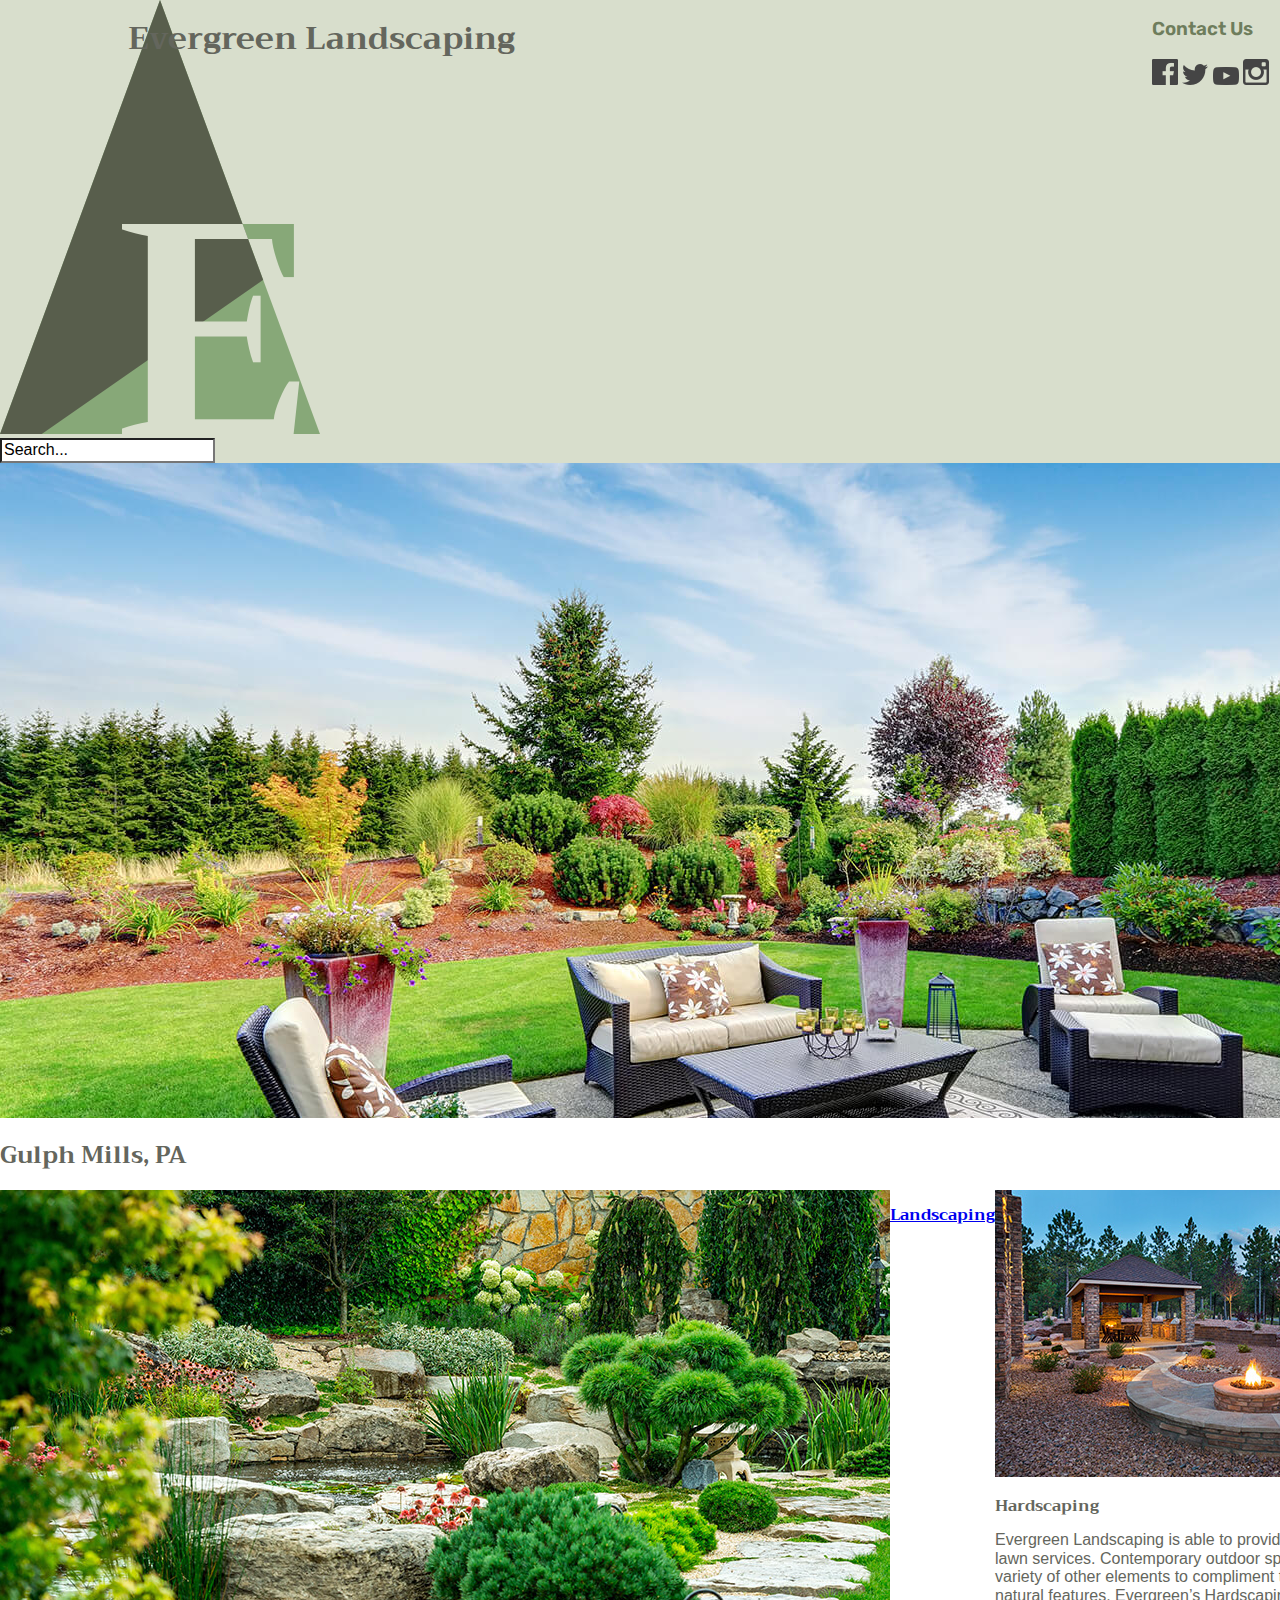
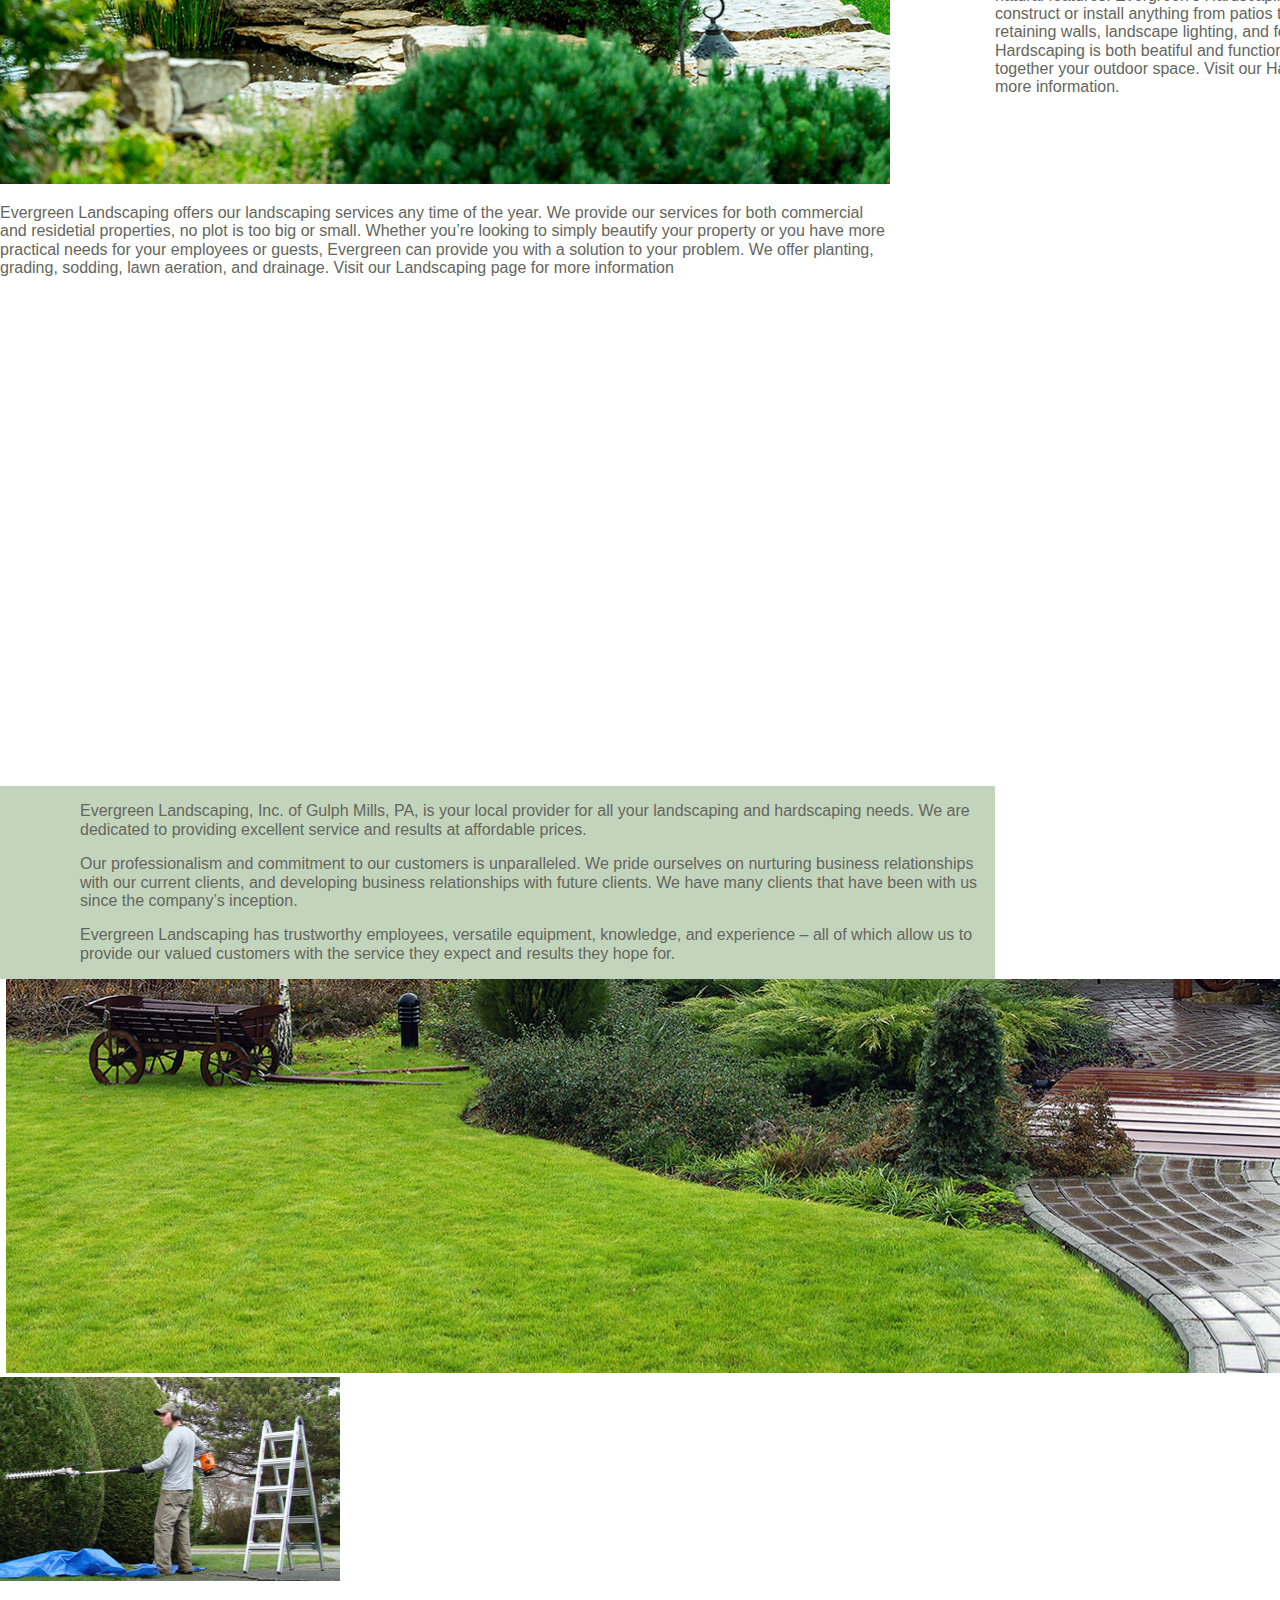
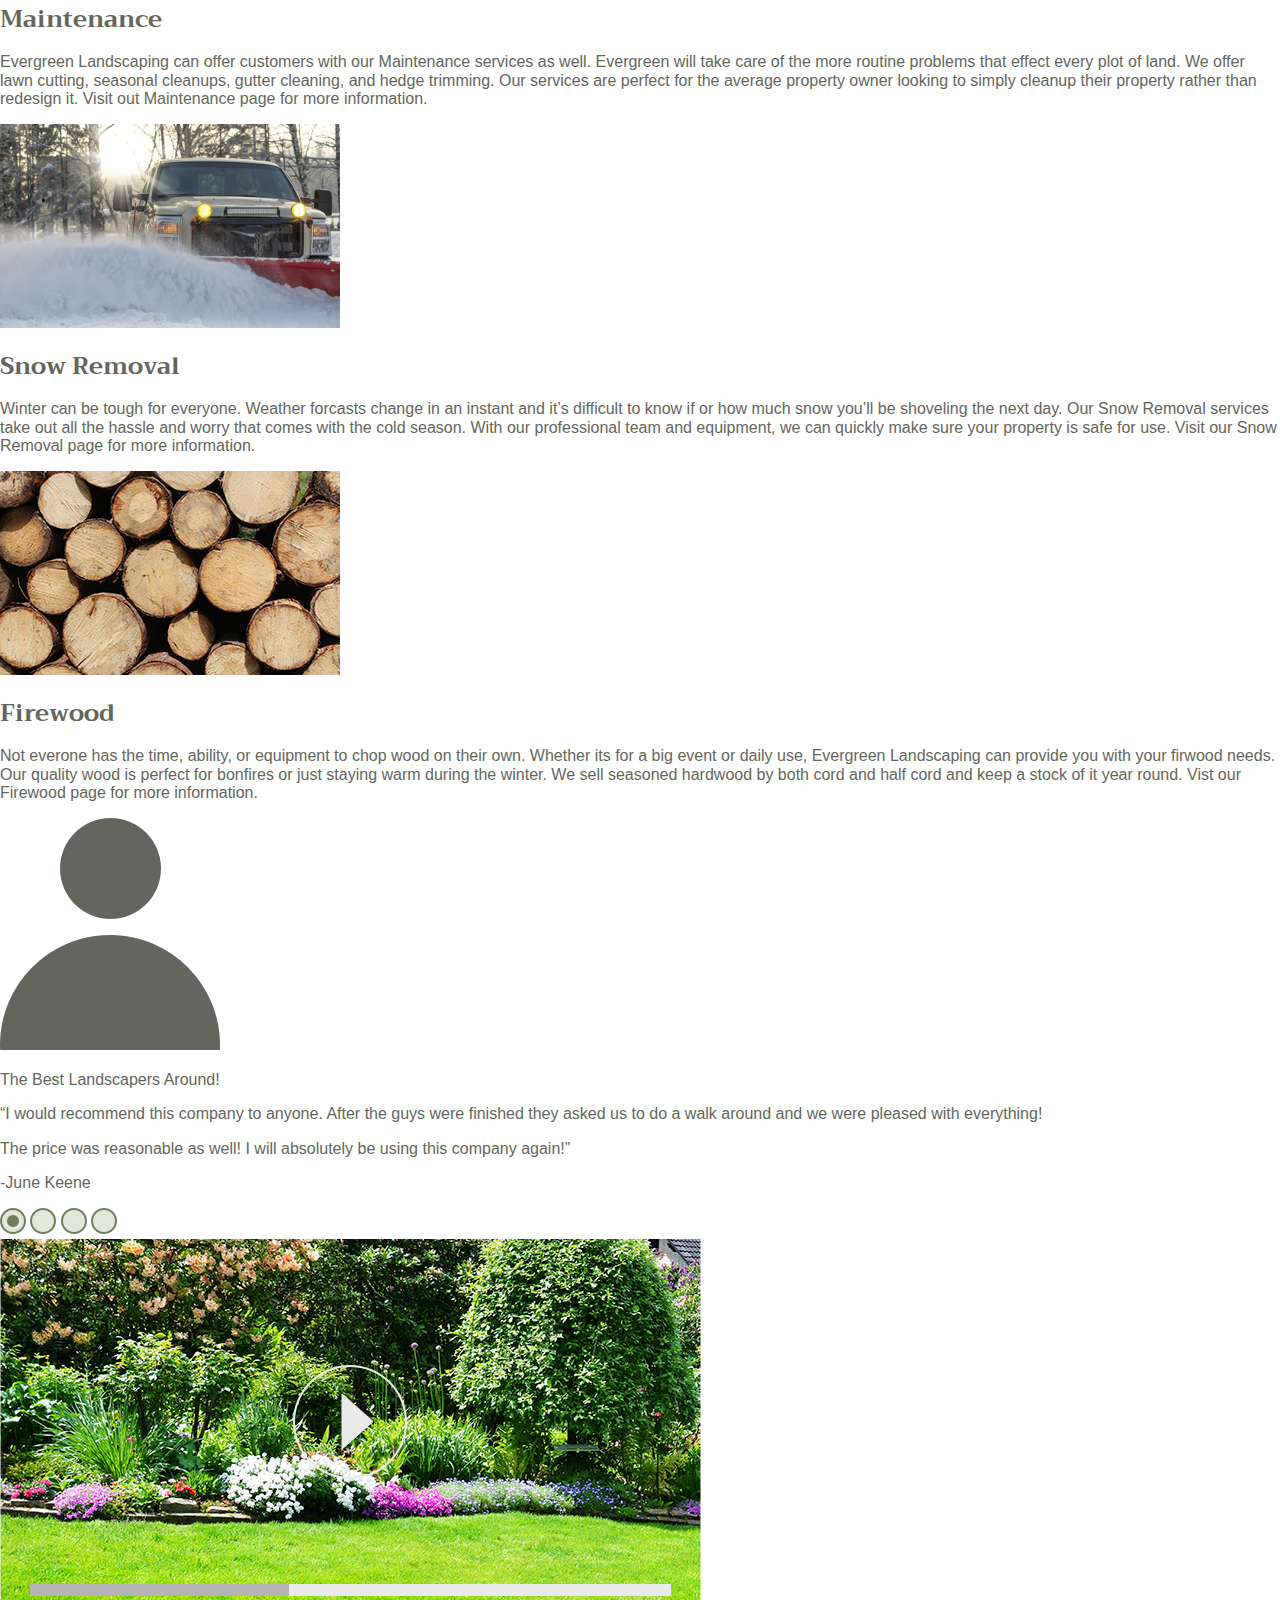
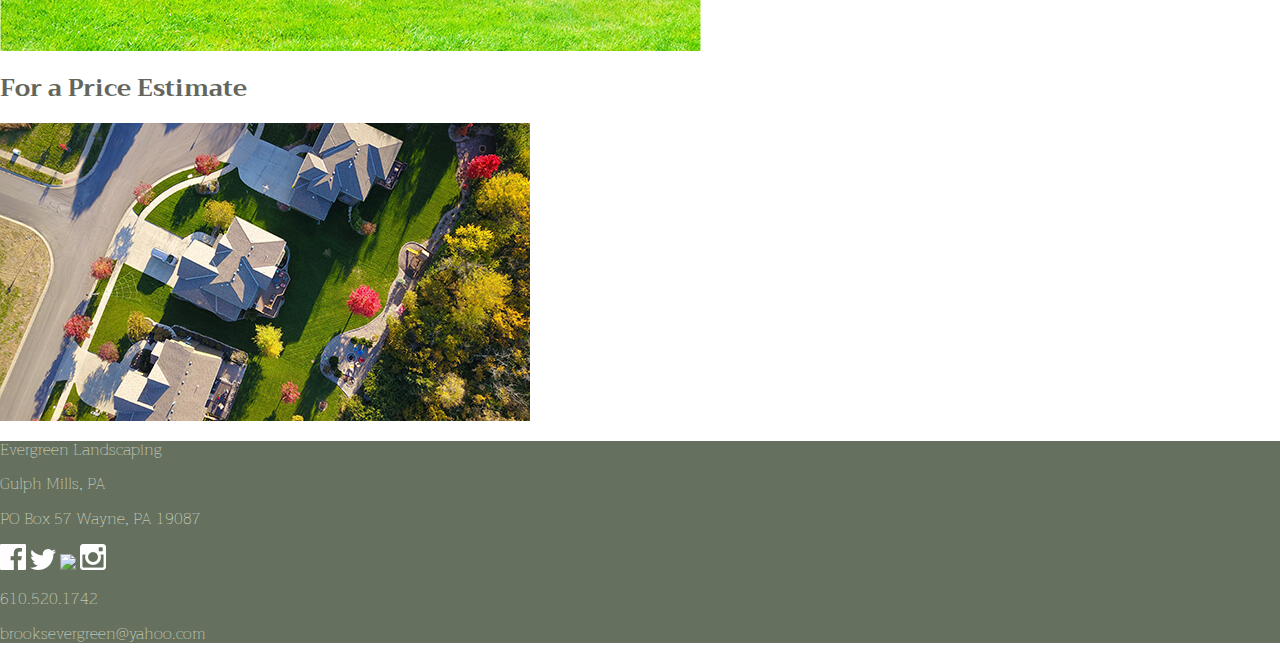
==== deploy/index.html @ 0ecc0dc9 "h" ====
<!doctype html>
<html lang="en">

  <head>
    <meta charset="UTF-8">
    <meta name="viewport" content="width=device-width, initial-scale=1.0">
    <meta http-equiv="X-UA-Compatible" content="ie=edge">
      <link rel="preconnect" href="https://fonts.googleapis.com">
      <link rel="preconnect" href="https://fonts.gstatic.com" crossorigin>
      <link href="https://fonts.googleapis.com/css2?family=Open+Sans:wght@400;600;700&family=Rubik:wght@400;600;700;800&family=Trirong:wght@700&display=swap" rel="stylesheet">
     <link rel="stylesheet" href="css/styles.css">
    <title>Evergreen Landscaping Homepage</title>
  </head>

  <body>

    <header class="header">
      <!-- Logo -->
       <div class="logo">
          <img src="../deploy/img/Logo.png" alt="Site logo">
        </div>

        <div class="h1"> 
         <h1>Evergreen Landscaping</h1>
        </div>

         <div class="socials_dark">
          <h3 class="h3">Contact Us</h3>
           <img src="../deploy/img/Dark_Facebook.png">
           <img src="../deploy/img/Dark_Twitter.png">
           <img src="../deploy/img/Dark_YouTube.png">
           <img src="../deploy/img/Dark_Instagram.png">
          </div>

          <div class="Search_Bar"> 
            <input type="text" value="Search..."> 
          </div>

     </header>

    <section class="section2">
      <!-- Hero 1 -->
      <div class="hero">
        <img src="../deploy/img/Hero.png">
      </div>

      <div class="Gulph">
        <h2 class="h2">Gulph Mills, PA</h2>
      </div>
    </section>

    <section class="_section1a">
      <!-- Landscaping and Hardscaping -->
    <div class="landscaping">
      <div class="image1">
        <img src="../deploy/img/Waterfall.jpg">
      </div>

      <div class="landscaping_header">
        <p> <a href="html/Landscaping.html">Landscaping</a> </p>
      </div>

      <div class="landscaping_body">
        <p>Evergreen Landscaping offers our landscaping services any time of the year. We provide our services for both commercial and residetial properties, no plot is too big or small. Whether you’re looking to simply beautify your property or you have more practical needs for your employees or guests, Evergreen can provide you with a solution to your problem. We offer planting, grading, sodding, lawn aeration, and drainage. Visit our Landscaping page for more information</p>
      </div>

    </div>

    <div class="hardscaping">
      <div class="image2">
        <div>
         <img src="../deploy/img/Hardscaping.jpg">
        </div>

      <div class="hardscaping_header">
        <p>Hardscaping</p>
      </div>

      <div class="hardscaping_body">
        <p>Evergreen Landscaping is able to provide more than just lawn services. Contemporary outdoor spaces can have a variety of other elements to compliment their lawn and other natural features. Evergreen’s Hardscaping team can construct or install anything from patios to walkways, retaining walls, landscape lighting, and fencing. Our Hardscaping is both beatiful and functional to truly bring together your outdoor space. Visit our Hardscaping page for more information.</p>
      </div>
    
      </div>
    </div>

    <div class="aside">

      <p>Evergreen Landscaping, Inc. of Gulph Mills, PA, is your local provider for all your landscaping and hardscaping needs. We are dedicated to providing excellent service and results at affordable prices. </p>
      <p>Our professionalism and commitment to our customers is unparalleled. We pride ourselves on nurturing business relationships with our current clients, and developing business relationships with future clients. We have many clients that have been with us since the company’s inception.</p>
      <p>Evergreen Landscaping has trustworthy employees, versatile equipment, knowledge, and experience – all of which allow us to provide our valued customers with the service they expect and results they hope for.</p>

    </div>
    </section>

    <section>
      <!-- Page Break -->
      <img src="../deploy/img/PageBreak.png">
    </section>

    <section>
      <!-- Maintenece, Snow Removal, Firewood -->
      <div>
      <img src="../deploy/img/Maintenance.png">
      <h2 class="h2">Maintenance</h2>
      <p>Evergreen Landscaping can offer customers with our Maintenance services as well. Evergreen will take care of the more routine problems that effect every plot of land. We offer lawn cutting, seasonal cleanups, gutter cleaning, and hedge trimming. Our services are perfect for the average property owner looking to simply cleanup their property rather than redesign it. Visit out Maintenance page for more information.</p>
    </div>
    <div>
      <img src="../deploy/img/Snowplow.png">
      <h2 class="h2">Snow Removal</h2>
      <p>Winter can be tough for everyone. Weather forcasts change in an instant and it’s difficult to know if or how much snow you’ll be shoveling the next day. Our Snow Removal services take out all the hassle and worry that comes with the cold season. With our professional team and equipment, we can quickly make sure your property is safe for use. Visit our Snow Removal page for more information.</p>
    </div>
    <div>
      <img src="../deploy/img/Firewood.png">
      <h2 class="h2">Firewood</h2>
      <p>Not everone has the time, ability, or equipment to chop wood on their own. Whether its for a big event or daily use, Evergreen Landscaping can provide you with your firwood needs. Our quality wood is perfect for bonfires or just staying warm during the winter. We sell seasoned hardwood by both cord and half cord and keep a stock of it year round. Vist our Firewood page for more information.</p>
    </div>
    </section>

    <section>
      <!-- Review Carousel -->
      <!-- Side Button Left -->
      <div>
        <img src="../deploy/img/Person.png">
      </div>

      <div>
        <p>The Best Landscapers Around!</p>
        <p>“I would recommend this company to anyone. After the guys were finished they asked us to do a walk around and we were pleased with everything!</p>
        <p>The price was reasonable as well! I will absolutely be using this company again!”</p>
        <p>-June Keene</p>
       </div>
       <div>
        <img src="../deploy/img/Circle_Checked.png">
        <img src="../deploy/img/Circle_Unchecked.png">
        <img src="../deploy/img/Circle_Unchecked.png">
        <img src="../deploy/img/Circle_Unchecked.png">
      </div>
       <!-- Side Button Right -->
    </section>

    <section>
      <!-- Video -->
      <img src="../deploy/img/Video.png">
    </section>

    <section>
      <!-- Price Estimate -->
      <h2 class="h2">For a Price Estimate</h2>
      <div>
        <img src="../deploy/img/Houses.jpg">
      </div>
      <div>
      <!-- Dropdown, Calendar, E-mail, Get Quote -->
      </div>
    </section>

    <footer>
      <!-- Footer -->
      <div class="footer_left">
        <p>Evergreen Landscaping</p>
        <p>Gulph Mills, PA</p>
        <p>PO Box 57 Wayne, PA 19087</p>
      </div>
      <div class="footer_right">
      <div class="socials_light">
        <img src="../deploy/img/Light_Facebook.png">
        <img src="../deploy/img/Light_Twitter.png">
        <img src="../deploy/img/Light_YouTube.png">
        <img src="../deploy/img/Light_Instagram.png">
      </div>
      <div>
        <p>610.520.1742</p>
        <p>brooksevergreen@yahoo.com</p>
      </div>
    </div>
    </footer>

    <script src="js/scripts-min.js"></script>
  </body>
</html>
---- deploy/css/styles.css ----
/* =============
    Mixins
============= */
/* ---------------- Font Sizing ---------------- */
html {
  font-size: 100%;
}

/* ---------------- Media Queries ---------------- */
/* =============
    Variables
============= */
/*! normalize.css v8.0.1 | MIT License | github.com/necolas/normalize.css */
/* Document
   ========================================================================== */
/**
 * 1. Correct the line height in all browsers.
 * 2. Prevent adjustments of font size after orientation changes in iOS.
 */
html {
  line-height: 1.15;
  /* 1 */
  -webkit-text-size-adjust: 100%;
  /* 2 */
}

/* Sections
   ========================================================================== */
/**
 * Remove the margin in all browsers.
 */
body {
  margin: 0;
}

/**
 * Render the `main` element consistently in IE.
 */
main {
  display: block;
}

/**
 * Correct the font size and margin on `h1` elements within `section` and
 * `article` contexts in Chrome, Firefox, and Safari.
 */
h1 {
  font-size: 2em;
  margin: 0.67em 0;
}

/* Grouping content
   ========================================================================== */
/**
 * 1. Add the correct box sizing in Firefox.
 * 2. Show the overflow in Edge and IE.
 */
hr {
  box-sizing: content-box;
  /* 1 */
  height: 0;
  /* 1 */
  overflow: visible;
  /* 2 */
}

/**
 * 1. Correct the inheritance and scaling of font size in all browsers.
 * 2. Correct the odd `em` font sizing in all browsers.
 */
pre {
  font-family: monospace, monospace;
  /* 1 */
  font-size: 1em;
  /* 2 */
}

/* Text-level semantics
   ========================================================================== */
/**
 * Remove the gray background on active links in IE 10.
 */
a {
  background-color: transparent;
}

/**
 * 1. Remove the bottom border in Chrome 57-
 * 2. Add the correct text decoration in Chrome, Edge, IE, Opera, and Safari.
 */
abbr[title] {
  border-bottom: none;
  /* 1 */
  text-decoration: underline;
  /* 2 */
  text-decoration: underline dotted;
  /* 2 */
}

/**
 * Add the correct font weight in Chrome, Edge, and Safari.
 */
b,
strong {
  font-weight: bolder;
}

/**
 * 1. Correct the inheritance and scaling of font size in all browsers.
 * 2. Correct the odd `em` font sizing in all browsers.
 */
code,
kbd,
samp {
  font-family: monospace, monospace;
  /* 1 */
  font-size: 1em;
  /* 2 */
}

/**
 * Add the correct font size in all browsers.
 */
small {
  font-size: 80%;
}

/**
 * Prevent `sub` and `sup` elements from affecting the line height in
 * all browsers.
 */
sub,
sup {
  font-size: 75%;
  line-height: 0;
  position: relative;
  vertical-align: baseline;
}

sub {
  bottom: -0.25em;
}

sup {
  top: -0.5em;
}

/* Embedded content
   ========================================================================== */
/**
 * Remove the border on images inside links in IE 10.
 */
img {
  border-style: none;
}

/* Forms
   ========================================================================== */
/**
 * 1. Change the font styles in all browsers.
 * 2. Remove the margin in Firefox and Safari.
 */
button,
input,
optgroup,
select,
textarea {
  font-family: inherit;
  /* 1 */
  font-size: 100%;
  /* 1 */
  line-height: 1.15;
  /* 1 */
  margin: 0;
  /* 2 */
}

/**
 * Show the overflow in IE.
 * 1. Show the overflow in Edge.
 */
button,
input {
  /* 1 */
  overflow: visible;
}

/**
 * Remove the inheritance of text transform in Edge, Firefox, and IE.
 * 1. Remove the inheritance of text transform in Firefox.
 */
button,
select {
  /* 1 */
  text-transform: none;
}

/**
 * Correct the inability to style clickable types in iOS and Safari.
 */
button,
[type=button],
[type=reset],
[type=submit] {
  -webkit-appearance: button;
}

/**
 * Remove the inner border and padding in Firefox.
 */
button::-moz-focus-inner,
[type=button]::-moz-focus-inner,
[type=reset]::-moz-focus-inner,
[type=submit]::-moz-focus-inner {
  border-style: none;
  padding: 0;
}

/**
 * Restore the focus styles unset by the previous rule.
 */
button:-moz-focusring,
[type=button]:-moz-focusring,
[type=reset]:-moz-focusring,
[type=submit]:-moz-focusring {
  outline: 1px dotted ButtonText;
}

/**
 * Correct the padding in Firefox.
 */
fieldset {
  padding: 0.35em 0.75em 0.625em;
}

/**
 * 1. Correct the text wrapping in Edge and IE.
 * 2. Correct the color inheritance from `fieldset` elements in IE.
 * 3. Remove the padding so developers are not caught out when they zero out
 *    `fieldset` elements in all browsers.
 */
legend {
  box-sizing: border-box;
  /* 1 */
  color: inherit;
  /* 2 */
  display: table;
  /* 1 */
  max-width: 100%;
  /* 1 */
  padding: 0;
  /* 3 */
  white-space: normal;
  /* 1 */
}

/**
 * Add the correct vertical alignment in Chrome, Firefox, and Opera.
 */
progress {
  vertical-align: baseline;
}

/**
 * Remove the default vertical scrollbar in IE 10+.
 */
textarea {
  overflow: auto;
}

/**
 * 1. Add the correct box sizing in IE 10.
 * 2. Remove the padding in IE 10.
 */
[type=checkbox],
[type=radio] {
  box-sizing: border-box;
  /* 1 */
  padding: 0;
  /* 2 */
}

/**
 * Correct the cursor style of increment and decrement buttons in Chrome.
 */
[type=number]::-webkit-inner-spin-button,
[type=number]::-webkit-outer-spin-button {
  height: auto;
}

/**
 * 1. Correct the odd appearance in Chrome and Safari.
 * 2. Correct the outline style in Safari.
 */
[type=search] {
  -webkit-appearance: textfield;
  /* 1 */
  outline-offset: -2px;
  /* 2 */
}

/**
 * Remove the inner padding in Chrome and Safari on macOS.
 */
[type=search]::-webkit-search-decoration {
  -webkit-appearance: none;
}

/**
 * 1. Correct the inability to style clickable types in iOS and Safari.
 * 2. Change font properties to `inherit` in Safari.
 */
::-webkit-file-upload-button {
  -webkit-appearance: button;
  /* 1 */
  font: inherit;
  /* 2 */
}

/* Interactive
   ========================================================================== */
/*
 * Add the correct display in Edge, IE 10+, and Firefox.
 */
details {
  display: block;
}

/*
 * Add the correct display in all browsers.
 */
summary {
  display: list-item;
}

/* Misc
   ========================================================================== */
/**
 * Add the correct display in IE 10+.
 */
template {
  display: none;
}

/**
 * Add the correct display in IE 10.
 */
[hidden] {
  display: none;
}

/* =============
    Base
============= */
/* =============
    Typography
============= */
body {
  font-family: "Cabin", sans-serif;
  color: #64665D;
}

footer {
  font-family: "Trirong";
  font-size: 700;
  font-weight: 21;
  color: #E3E6DC;
  background-color: #65715E;
}

h1 {
  font-family: "Trirong";
  font-weight: 700;
  font-size: 28;
  color: #64665D;
}

h2 {
  font-family: "Trirong";
  font-weight: 700;
  font-size: 24;
  color: #64665D;
}

h3 {
  font-family: "Rubik";
  font-weight: 600;
  font-size: 16;
  color: #6E7D5C;
}

/* =============
    Buttons
============= */
/* =============
    Forms
============= */
[type=text], [type=password], [type=date], [type=datetime], [type=datetime-local], [type=month], [type=week], [type=email], [type=number], [type=search], [type=tel], [type=time], [type=url], [type=color], textarea {
  box-shadow: none;
}

[type=text]:focus, [type=password]:focus, [type=date]:focus, [type=datetime]:focus, [type=datetime-local]:focus, [type=month]:focus, [type=week]:focus, [type=email]:focus, [type=number]:focus, [type=search]:focus, [type=tel]:focus, [type=time]:focus, [type=url]:focus, [type=color]:focus, textarea:focus {
  box-shadow: none;
}

input[type=text],
input[type=email],
input[type=password],
textarea {
  -webkit-appearance: none;
}

/* =============
    Navigation
============= */
/* =============
    Header
============= */
.header {
  width: 100%;
  display: grid;
  grid-template-columns: 10% 80% 10%;
  grid-template-rows: "logo h1 socials_dark" "logo h1 search_bar";
  background-color: #D8DECC;
}

/* =============
    Footer
============= */
footer {
  background-color: #65715E;
}

/* =============
    Section1
============= */
._section1a {
  display: grid;
  grid-template-columns: 1fr 1fr;
  grid-template-rows: "landscaping" "hardscaping";
}
._section1a .landscaping {
  display: grid;
  grid-template-columns: 1fr 1fr;
  grid-template-rows: 1fr 1fr;
  grid-template-areas: "image1 landscaping_header" "image1 landscaping_body";
}
._section1a .landscaping .landscaping_header {
  font-family: "Trirong";
  font-weight: 700;
  font-size: 24;
  color: #64665D;
}
._section1a .landscaping .landscaping_body {
  font-family: "Cabin", sans-serif;
  color: #64665D;
}
._section1a .hardscaping {
  display: grid;
  grid-template-columns: 1fr 1fr;
  grid-template-rows: 1fr 1fr;
  grid-template-areas: "image1 hardscaping_header" "image1 hardscaping_body";
}
._section1a .hardscaping .hardscaping_header {
  font-family: "Trirong";
  font-weight: 700;
  font-size: 24;
  color: #64665D;
}
._section1a .hardscaping .hardscaping_body {
  font-family: "Cabin", sans-serif;
  color: #64665D;
}
._section1a .aside {
  background-color: #C3D4BC;
  padding-left: 80px;
}

/* =============
    Base
============= */
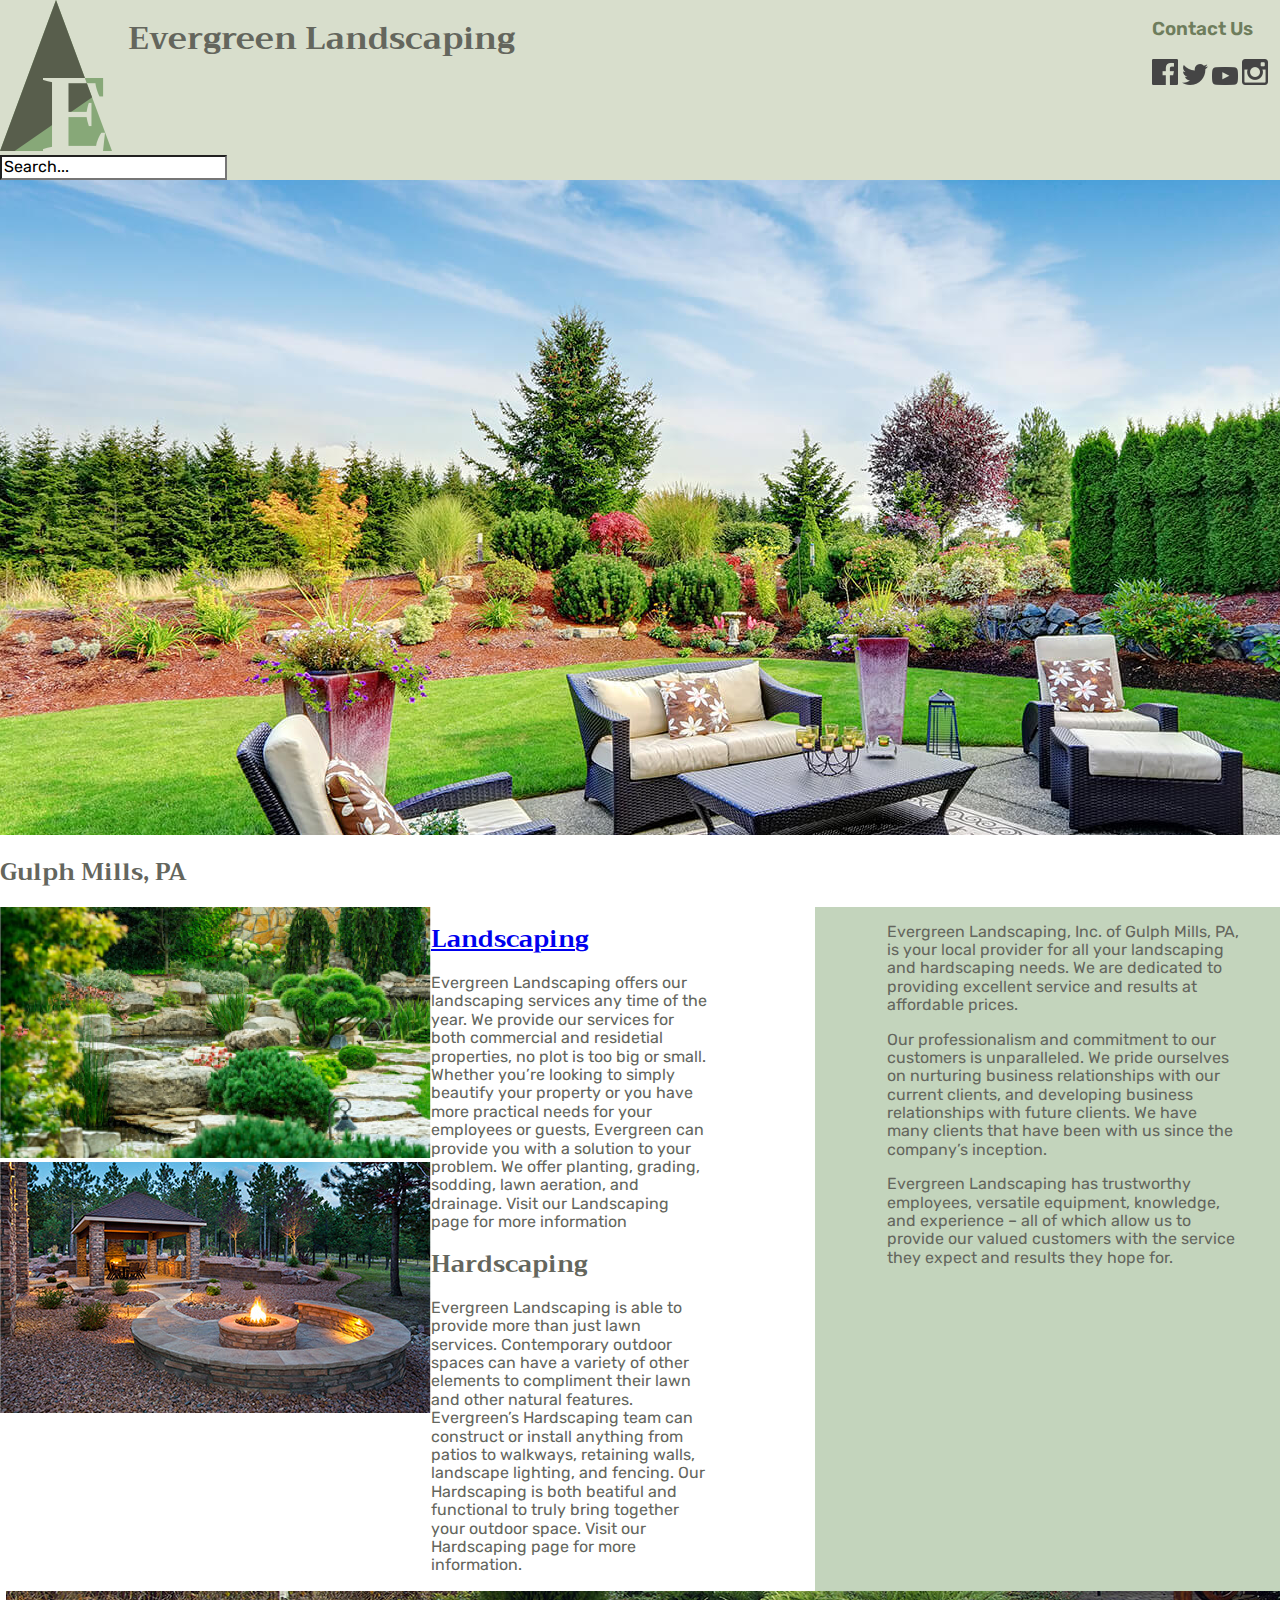
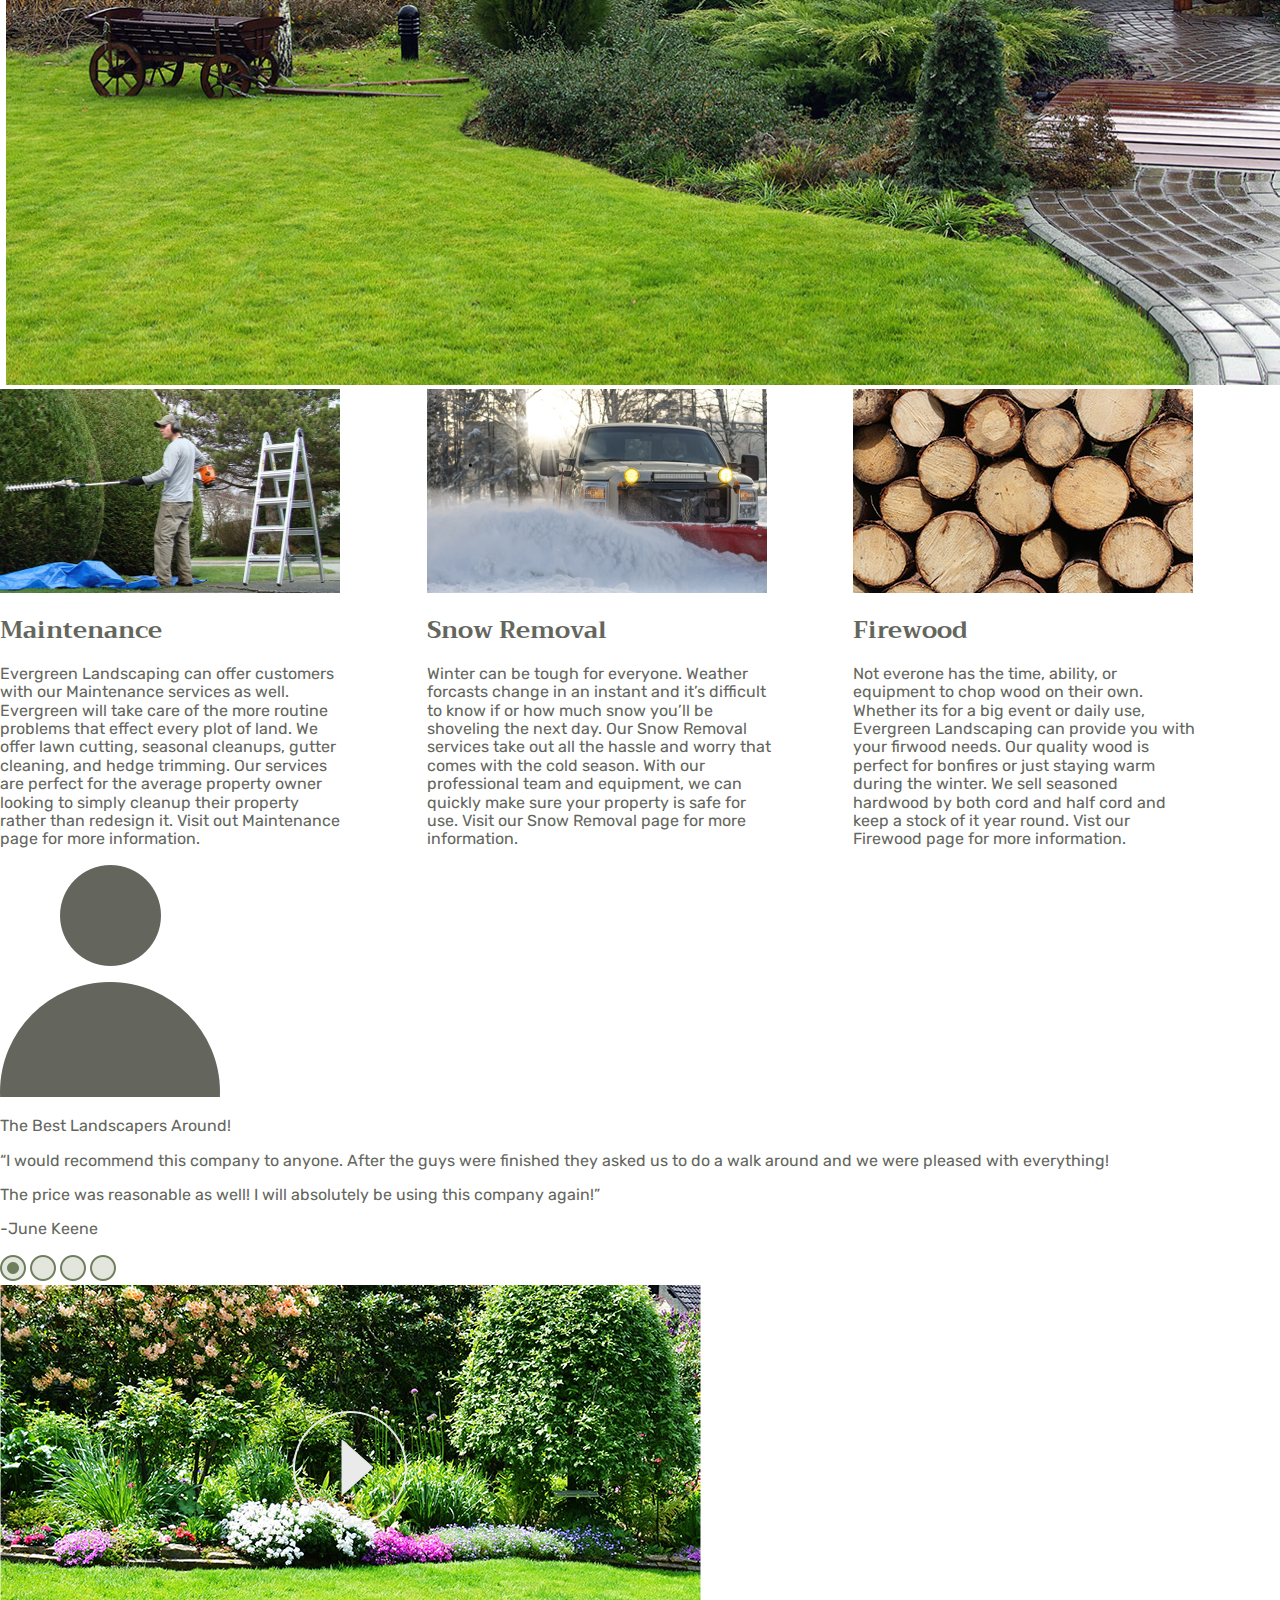
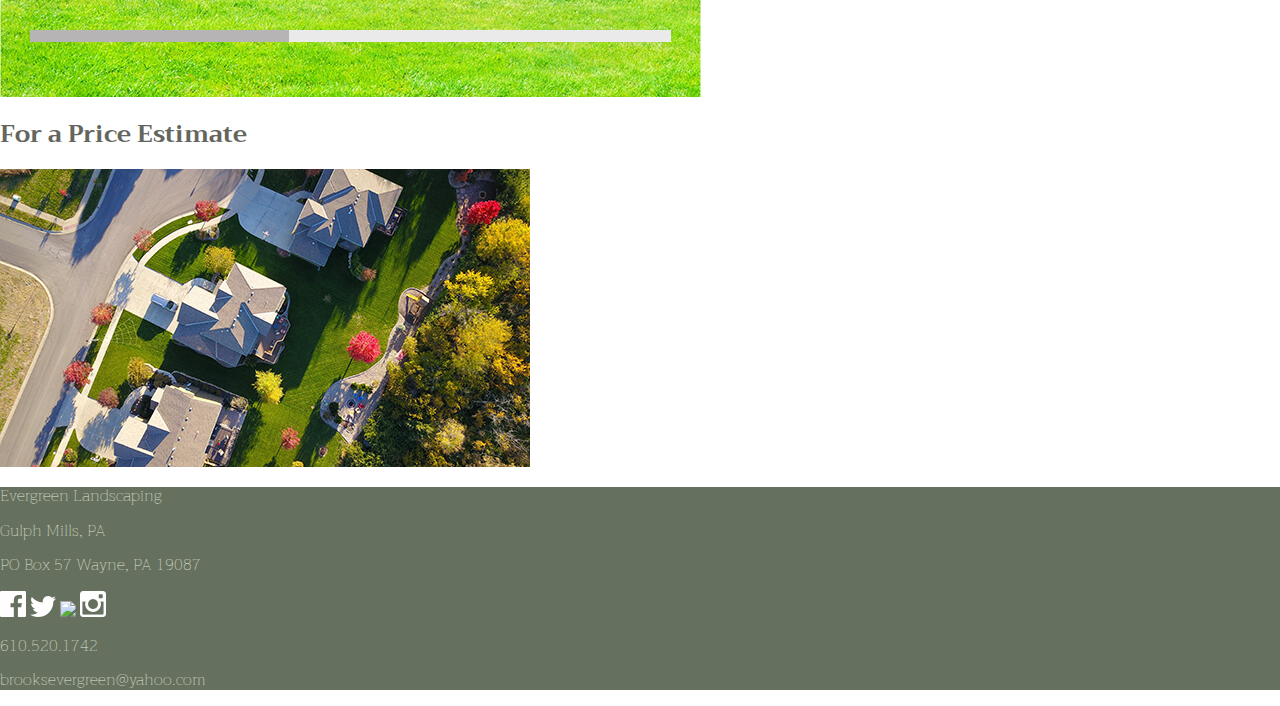
==== commit 314ffa0b: "l" ====
--- a/deploy/index.html
+++ b/deploy/index.html
@@ -20,8 +20,8 @@
           <img src="../deploy/img/Logo.png" alt="Site logo">
         </div>
 
-        <div class="h1"> 
-         <h1>Evergreen Landscaping</h1>
+        <div class="Title"> 
+         <h1 class="h1">Evergreen Landscaping</h1>
         </div>
 
          <div class="socials_dark">
@@ -38,7 +38,7 @@
 
      </header>
 
-    <section class="section2">
+    <section class="?">
       <!-- Hero 1 -->
       <div class="hero">
         <img src="../deploy/img/Hero.png">
@@ -47,49 +47,45 @@
       <div class="Gulph">
         <h2 class="h2">Gulph Mills, PA</h2>
       </div>
+
     </section>
 
     <section class="_section1a">
       <!-- Landscaping and Hardscaping -->
-    <div class="landscaping">
-      <div class="image1">
-        <img src="../deploy/img/Waterfall.jpg">
+
+      <div class="images">
+
+        <div class="landscaping_image">
+          <img src="../deploy/img/Waterfall.png">
+        </div>
+
+        <div class="hardscaping_image">
+          <img src="../deploy/img/Hardscaping.png">
+        </div>
+      
       </div>
 
-      <div class="landscaping_header">
-        <p> <a href="html/Landscaping.html">Landscaping</a> </p>
+      <div class="text">
+        <h2 class="h2"> 
+          <a href="html/Landscaping.html">Landscaping</a>
+        </h2>
+
+        <p>Evergreen Landscaping offers our landscaping services any time of the year. We provide our services for both commercial and residetial properties, no plot is too big or small. Whether you’re looking to simply beautify your property or you have more practical needs for your employees or guests, Evergreen can provide you with a solution to your problem. We offer planting, grading, sodding, lawn aeration, and drainage. Visit our Landscaping page for more information</p>
+
+        <h2 class="h2">Hardscaping</h2>
+
+        <p>Evergreen Landscaping is able to provide more than just lawn services. Contemporary outdoor spaces can have a variety of other elements to compliment their lawn and other natural features. Evergreen’s Hardscaping team can construct or install anything from patios to walkways, retaining walls, landscape lighting, and fencing. Our Hardscaping is both beatiful and functional to truly bring together your outdoor space. Visit our Hardscaping page for more information.</p>
+
       </div>
 
-      <div class="landscaping_body">
-        <p>Evergreen Landscaping offers our landscaping services any time of the year. We provide our services for both commercial and residetial properties, no plot is too big or small. Whether you’re looking to simply beautify your property or you have more practical needs for your employees or guests, Evergreen can provide you with a solution to your problem. We offer planting, grading, sodding, lawn aeration, and drainage. Visit our Landscaping page for more information</p>
-      </div>
+      <div class="aside">
+
+        <p>Evergreen Landscaping, Inc. of Gulph Mills, PA, is your local provider for all your landscaping and hardscaping needs. We are dedicated to providing excellent service and results at affordable prices. </p>
+        <p>Our professionalism and commitment to our customers is unparalleled. We pride ourselves on nurturing business relationships with our current clients, and developing business relationships with future clients. We have many clients that have been with us since the company’s inception.</p>
+        <p>Evergreen Landscaping has trustworthy employees, versatile equipment, knowledge, and experience – all of which allow us to provide our valued customers with the service they expect and results they hope for.</p>
 
     </div>
 
-    <div class="hardscaping">
-      <div class="image2">
-        <div>
-         <img src="../deploy/img/Hardscaping.jpg">
-        </div>
-
-      <div class="hardscaping_header">
-        <p>Hardscaping</p>
-      </div>
-
-      <div class="hardscaping_body">
-        <p>Evergreen Landscaping is able to provide more than just lawn services. Contemporary outdoor spaces can have a variety of other elements to compliment their lawn and other natural features. Evergreen’s Hardscaping team can construct or install anything from patios to walkways, retaining walls, landscape lighting, and fencing. Our Hardscaping is both beatiful and functional to truly bring together your outdoor space. Visit our Hardscaping page for more information.</p>
-      </div>
-    
-      </div>
-    </div>
-
-    <div class="aside">
-
-      <p>Evergreen Landscaping, Inc. of Gulph Mills, PA, is your local provider for all your landscaping and hardscaping needs. We are dedicated to providing excellent service and results at affordable prices. </p>
-      <p>Our professionalism and commitment to our customers is unparalleled. We pride ourselves on nurturing business relationships with our current clients, and developing business relationships with future clients. We have many clients that have been with us since the company’s inception.</p>
-      <p>Evergreen Landscaping has trustworthy employees, versatile equipment, knowledge, and experience – all of which allow us to provide our valued customers with the service they expect and results they hope for.</p>
-
-    </div>
     </section>
 
     <section>
@@ -97,39 +93,50 @@
       <img src="../deploy/img/PageBreak.png">
     </section>
 
-    <section>
+    <section class="_section2a">
       <!-- Maintenece, Snow Removal, Firewood -->
-      <div>
-      <img src="../deploy/img/Maintenance.png">
-      <h2 class="h2">Maintenance</h2>
-      <p>Evergreen Landscaping can offer customers with our Maintenance services as well. Evergreen will take care of the more routine problems that effect every plot of land. We offer lawn cutting, seasonal cleanups, gutter cleaning, and hedge trimming. Our services are perfect for the average property owner looking to simply cleanup their property rather than redesign it. Visit out Maintenance page for more information.</p>
-    </div>
-    <div>
+      <div class="Maintenance">
+
+        <img src="../deploy/img/Maintenance.png">
+      
+        <h2 class="h2">Maintenance</h2>
+      
+          <div class="s2a_text">
+           <p>Evergreen Landscaping can offer customers with our Maintenance services as well. Evergreen will take care of the more routine problems that effect every plot of land. We offer lawn cutting, seasonal cleanups, gutter cleaning, and hedge trimming. Our services are perfect for the average property owner looking to simply cleanup their property rather than redesign it. Visit out Maintenance page for more information.</p>
+          </div>
+      </div>
+
+    <div class="Snow">
       <img src="../deploy/img/Snowplow.png">
       <h2 class="h2">Snow Removal</h2>
+      <div class="s2a_text">
       <p>Winter can be tough for everyone. Weather forcasts change in an instant and it’s difficult to know if or how much snow you’ll be shoveling the next day. Our Snow Removal services take out all the hassle and worry that comes with the cold season. With our professional team and equipment, we can quickly make sure your property is safe for use. Visit our Snow Removal page for more information.</p>
     </div>
-    <div>
+    </div>
+
+    <div class="Firewood">
       <img src="../deploy/img/Firewood.png">
       <h2 class="h2">Firewood</h2>
+      <div class="s2a_text">
       <p>Not everone has the time, ability, or equipment to chop wood on their own. Whether its for a big event or daily use, Evergreen Landscaping can provide you with your firwood needs. Our quality wood is perfect for bonfires or just staying warm during the winter. We sell seasoned hardwood by both cord and half cord and keep a stock of it year round. Vist our Firewood page for more information.</p>
+    </div>
     </div>
     </section>
 
-    <section>
+    <section class="review">
       <!-- Review Carousel -->
       <!-- Side Button Left -->
-      <div>
+      <div class="person">
         <img src="../deploy/img/Person.png">
       </div>
 
-      <div>
+      <div class="r_text">
         <p>The Best Landscapers Around!</p>
         <p>“I would recommend this company to anyone. After the guys were finished they asked us to do a walk around and we were pleased with everything!</p>
         <p>The price was reasonable as well! I will absolutely be using this company again!”</p>
         <p>-June Keene</p>
        </div>
-       <div>
+       <div class="circles">
         <img src="../deploy/img/Circle_Checked.png">
         <img src="../deploy/img/Circle_Unchecked.png">
         <img src="../deploy/img/Circle_Unchecked.png">
--- a/deploy/css/styles.css
+++ b/deploy/css/styles.css
@@ -356,7 +356,9 @@
     Typography
 ============= */
 body {
-  font-family: "Cabin", sans-serif;
+  font-family: "Rubik";
+  font-weight: 400;
+  font-size: 16;
   color: #64665D;
 }
 
@@ -365,7 +367,6 @@
   font-size: 700;
   font-weight: 21;
   color: #E3E6DC;
-  background-color: #65715E;
 }
 
 h1 {
@@ -436,46 +437,33 @@
 ============= */
 ._section1a {
   display: grid;
-  grid-template-columns: 1fr 1fr;
-  grid-template-rows: "landscaping" "hardscaping";
-}
-._section1a .landscaping {
-  display: grid;
-  grid-template-columns: 1fr 1fr;
-  grid-template-rows: 1fr 1fr;
-  grid-template-areas: "image1 landscaping_header" "image1 landscaping_body";
-}
-._section1a .landscaping .landscaping_header {
-  font-family: "Trirong";
-  font-weight: 700;
-  font-size: 24;
-  color: #64665D;
-}
-._section1a .landscaping .landscaping_body {
-  font-family: "Cabin", sans-serif;
-  color: #64665D;
-}
-._section1a .hardscaping {
-  display: grid;
-  grid-template-columns: 1fr 1fr;
-  grid-template-rows: 1fr 1fr;
-  grid-template-areas: "image1 hardscaping_header" "image1 hardscaping_body";
-}
-._section1a .hardscaping .hardscaping_header {
-  font-family: "Trirong";
-  font-weight: 700;
-  font-size: 24;
-  color: #64665D;
-}
-._section1a .hardscaping .hardscaping_body {
-  font-family: "Cabin", sans-serif;
-  color: #64665D;
+  grid-template-columns: 1fr 1fr 1fr;
+  grid-template-areas: "images text aside";
+}
+._section1a .text {
+  margin-right: 108px;
 }
 ._section1a .aside {
   background-color: #C3D4BC;
-  padding-left: 80px;
+  padding-left: 72px;
+  padding-right: 41px;
+  width: 352px;
+}
+._section1a .aside p {
+  font-family: "Rubik";
+  font-weight: 400;
+  font-size: 16;
+  color: #64665D;
 }
 
 /* =============
     Base
 ============= */
+._section2a {
+  display: grid;
+  grid-template-columns: 1fr 1fr 1fr;
+  grid-template-areas: "Maintenance Snow Firewood";
+}
+._section2a .s2a_text {
+  width: 344px;
+}
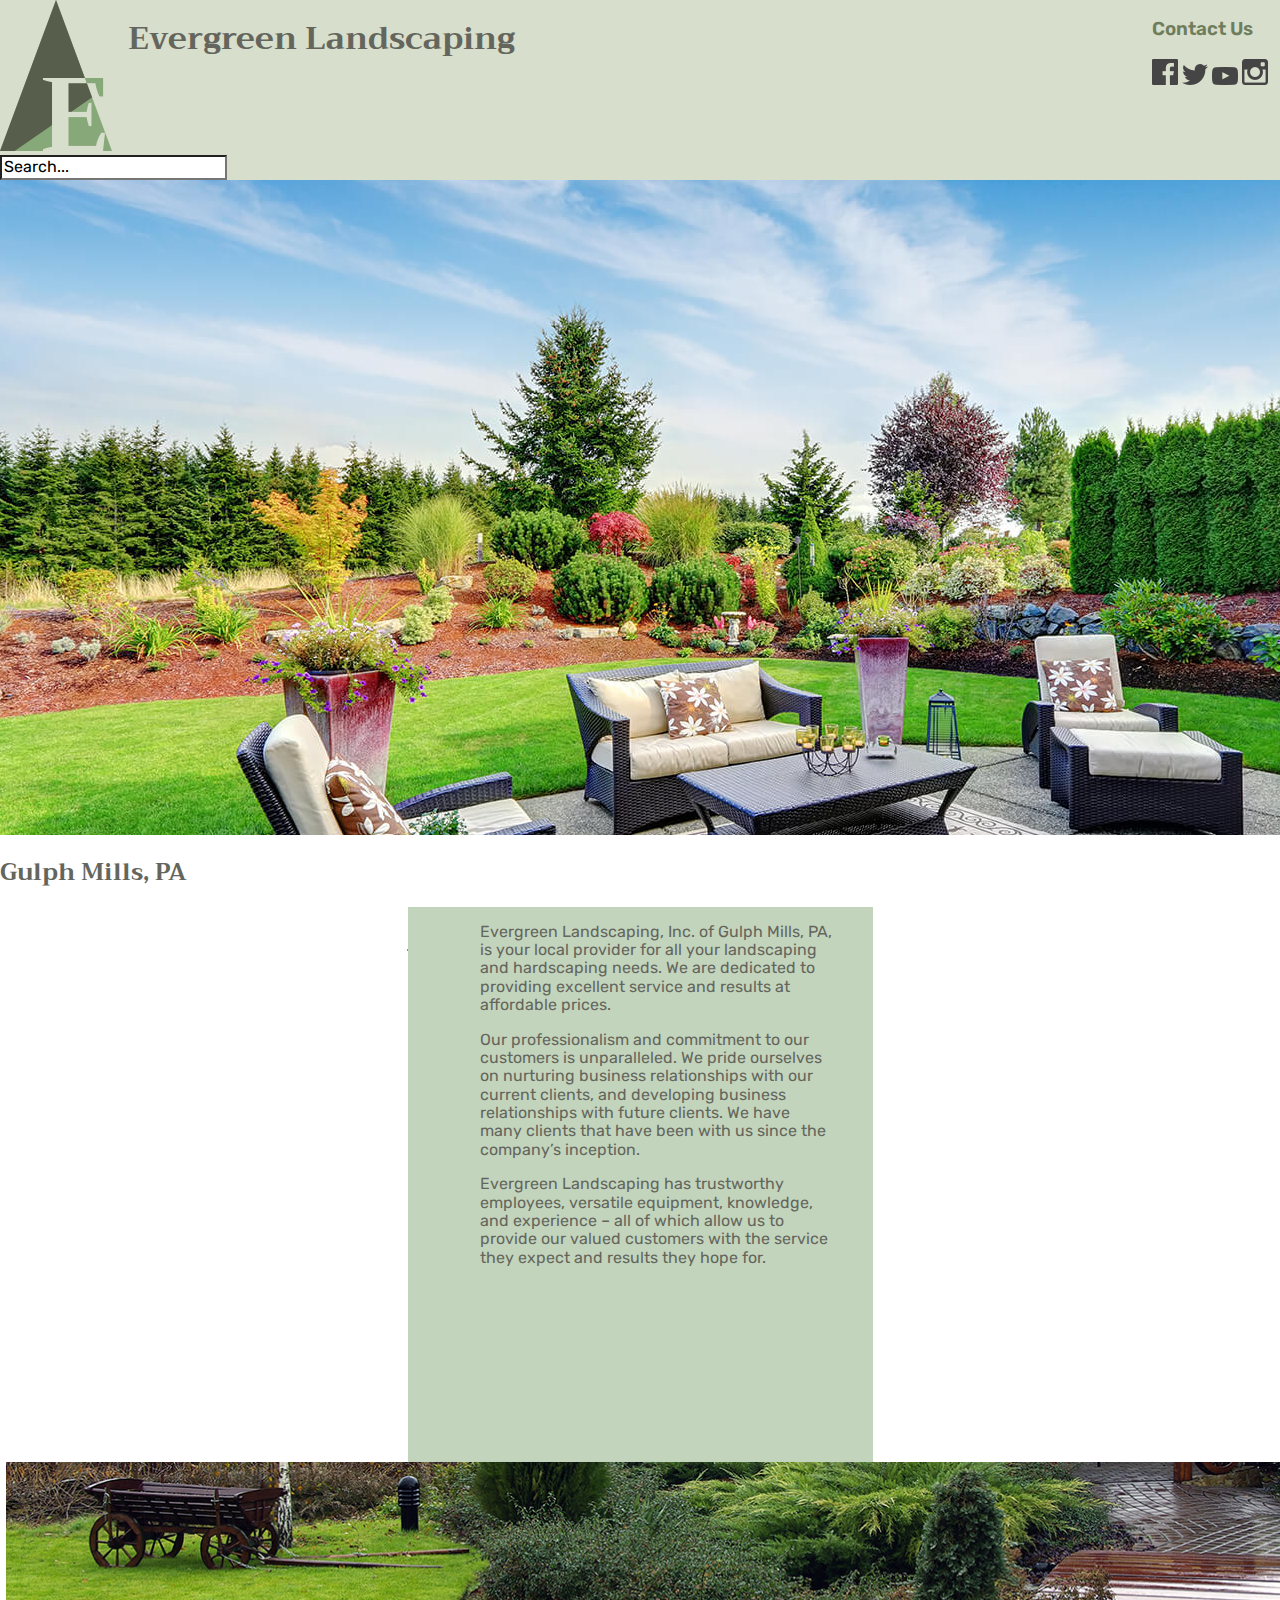
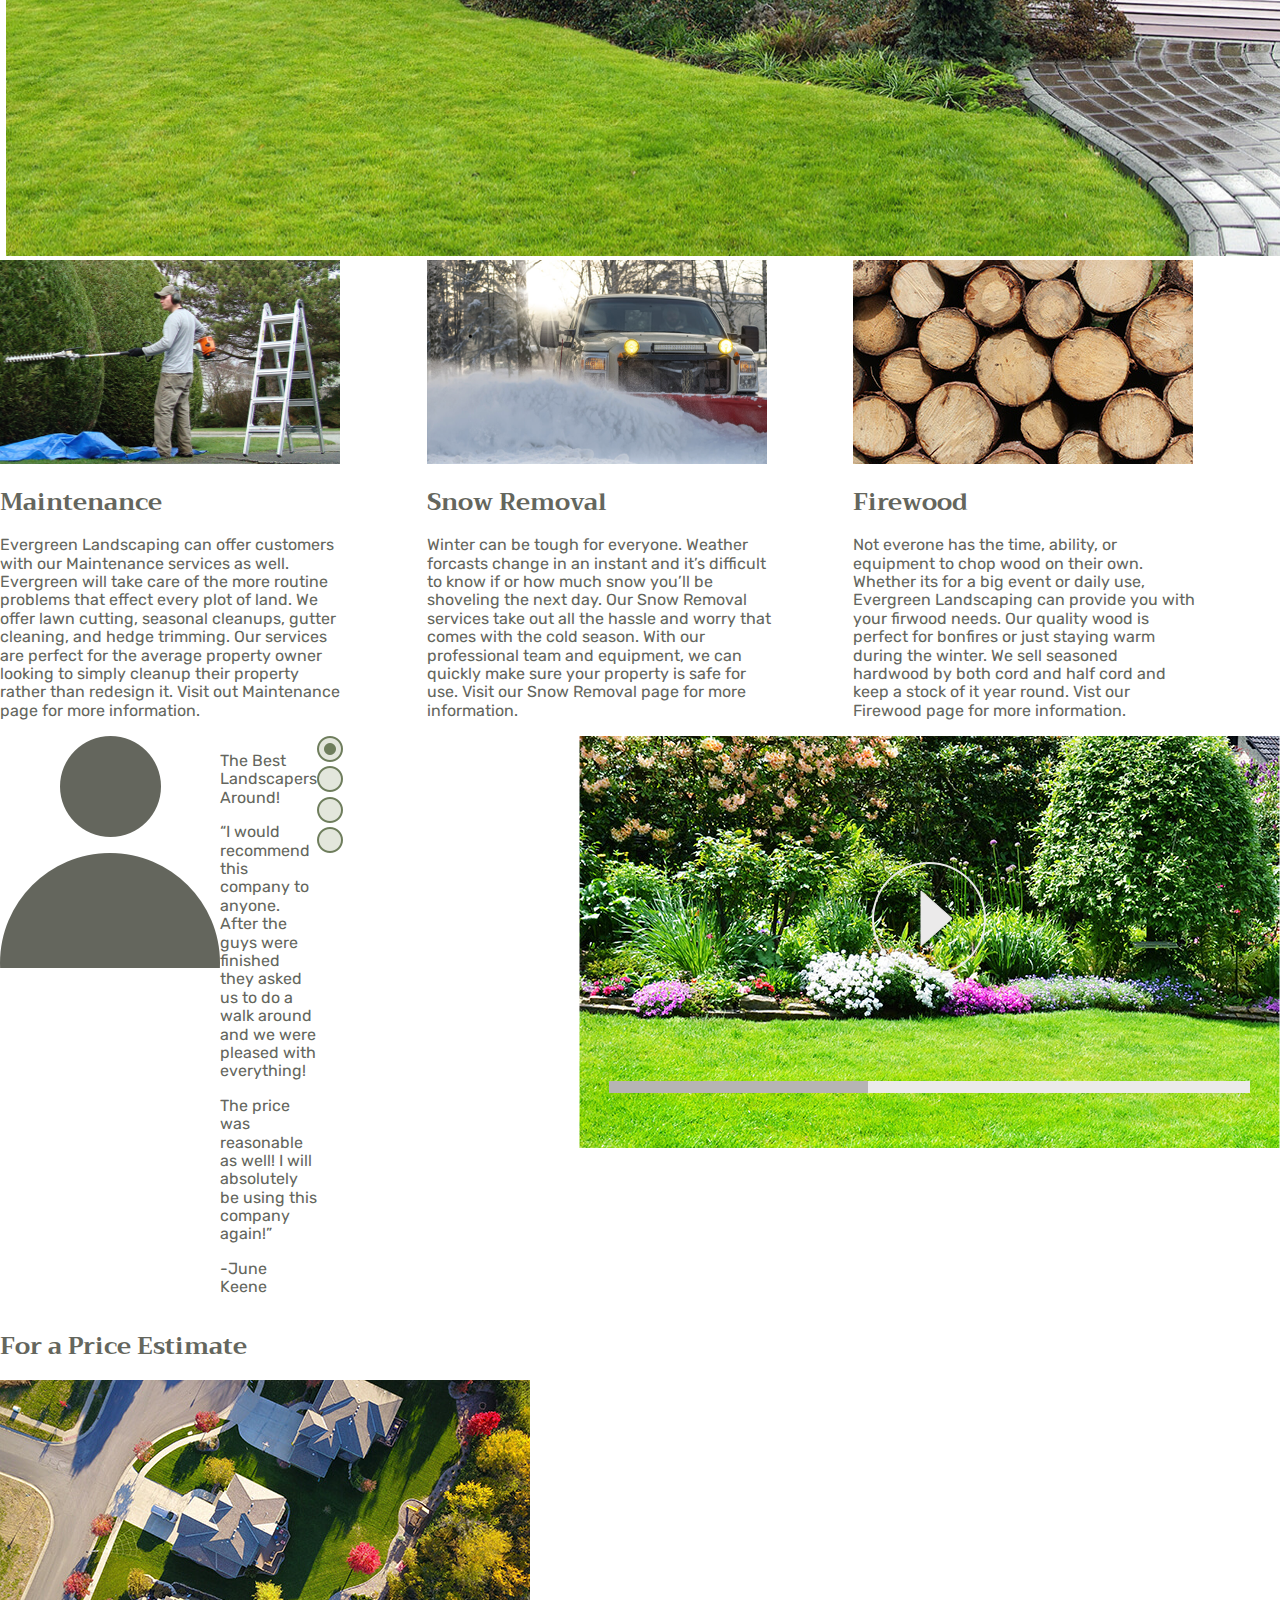
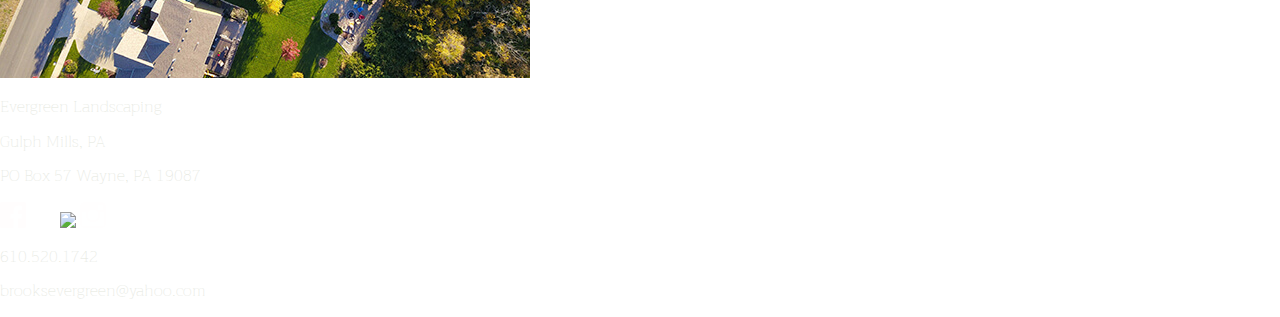
==== commit 05d5613e: "push" ====
--- a/deploy/index.html
+++ b/deploy/index.html
@@ -97,7 +97,9 @@
       <!-- Maintenece, Snow Removal, Firewood -->
       <div class="Maintenance">
 
-        <img src="../deploy/img/Maintenance.png">
+      <img {
+          width: 10%;
+          src="../deploy/img/Maintenance.png">
       
         <h2 class="h2">Maintenance</h2>
       
@@ -123,6 +125,7 @@
     </div>
     </section>
 
+   <section class="_section3a">
     <section class="review">
       <!-- Review Carousel -->
       <!-- Side Button Left -->
@@ -145,10 +148,11 @@
        <!-- Side Button Right -->
     </section>
 
-    <section>
+    <section class="video">
       <!-- Video -->
       <img src="../deploy/img/Video.png">
     </section>
+   </section>
 
     <section>
       <!-- Price Estimate -->
--- a/deploy/css/styles.css
+++ b/deploy/css/styles.css
@@ -421,14 +421,14 @@
   width: 100%;
   display: grid;
   grid-template-columns: 10% 80% 10%;
-  grid-template-rows: "logo h1 socials_dark" "logo h1 search_bar";
+  grid-template-rows: "logo Title socials_dark";
   background-color: #D8DECC;
 }
 
 /* =============
     Footer
 ============= */
-footer {
+.footer {
   background-color: #65715E;
 }
 
@@ -437,11 +437,26 @@
 ============= */
 ._section1a {
   display: grid;
-  grid-template-columns: 1fr 1fr 1fr;
-  grid-template-areas: "images text aside";
+  grid-template-columns: 100%;
+}
+@media (min-width: 1024px) {
+  ._section1a {
+    grid-template-columns: 1fr 1fr 1fr;
+    grid-template-areas: "images text aside";
+  }
+}
+@media (min-width: 1024px) {
+  ._section1a .images {
+    grid-area: text;
+  }
 }
 ._section1a .text {
   margin-right: 108px;
+}
+@media (min-width: 1024px) {
+  ._section1a .text {
+    grid-area: text;
+  }
 }
 ._section1a .aside {
   background-color: #C3D4BC;
@@ -455,6 +470,11 @@
   font-size: 16;
   color: #64665D;
 }
+@media (min-width: 1024px) {
+  ._section1a .aside {
+    grid-area: text;
+  }
+}
 
 /* =============
     Base
@@ -467,3 +487,38 @@
 ._section2a .s2a_text {
   width: 344px;
 }
+
+/* =============
+    Base
+============= */
+._section3a {
+  display: grid;
+  grid-template-columns: 1fr 1fr;
+  grid-template-areas: "review video";
+}
+
+.review {
+  width: 340px;
+  display: grid;
+  grid-template-columns: 1fr 1fr 1fr;
+  grid-template-areas: "person r_text circles";
+}
+
+.person {
+  width: 10%;
+}
+
+/* =============
+    Section1
+============= */
+._section1b {
+  display: grid;
+  grid-template-columns: 50% 50%;
+  grid-template-areas: "l_text waterfall";
+}
+
+.l_text {
+  display: grid;
+  grid-template-rows: 81px 304px;
+  grid-template-areas: "h2 l_body";
+}
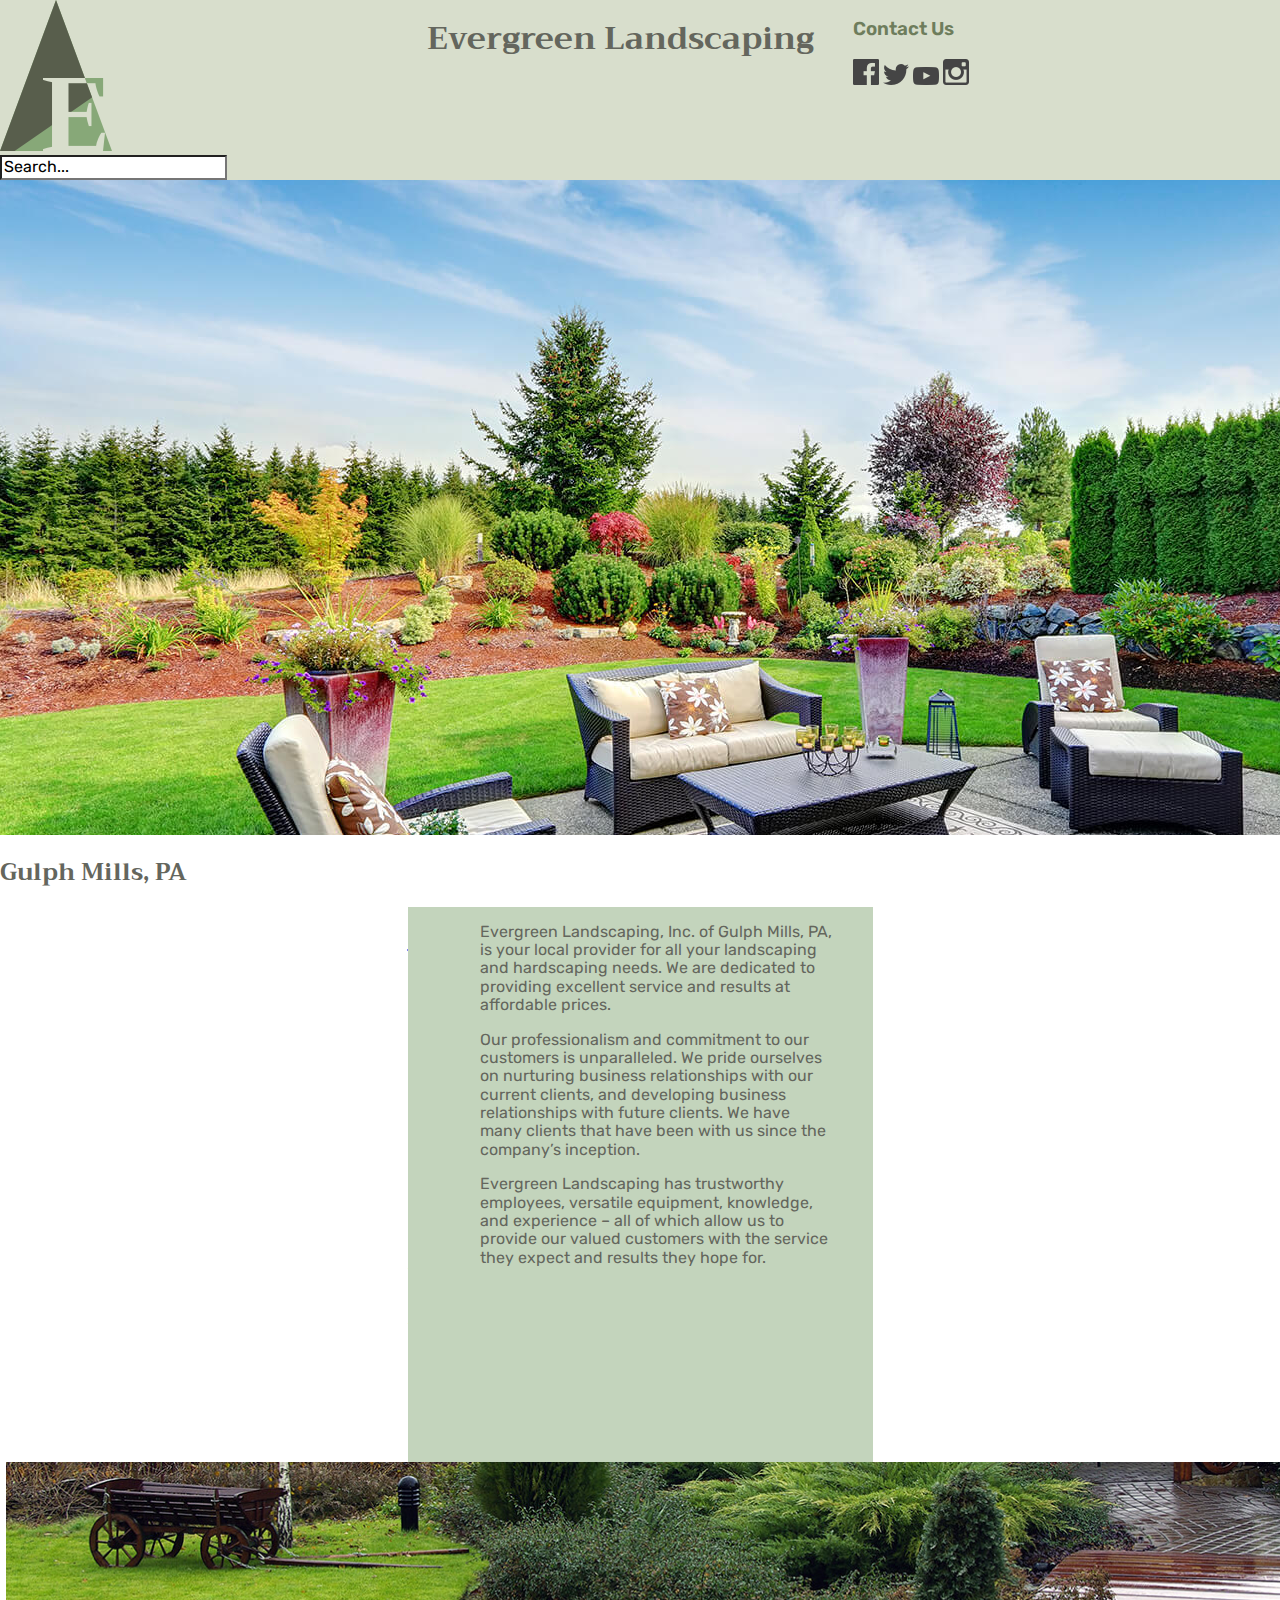
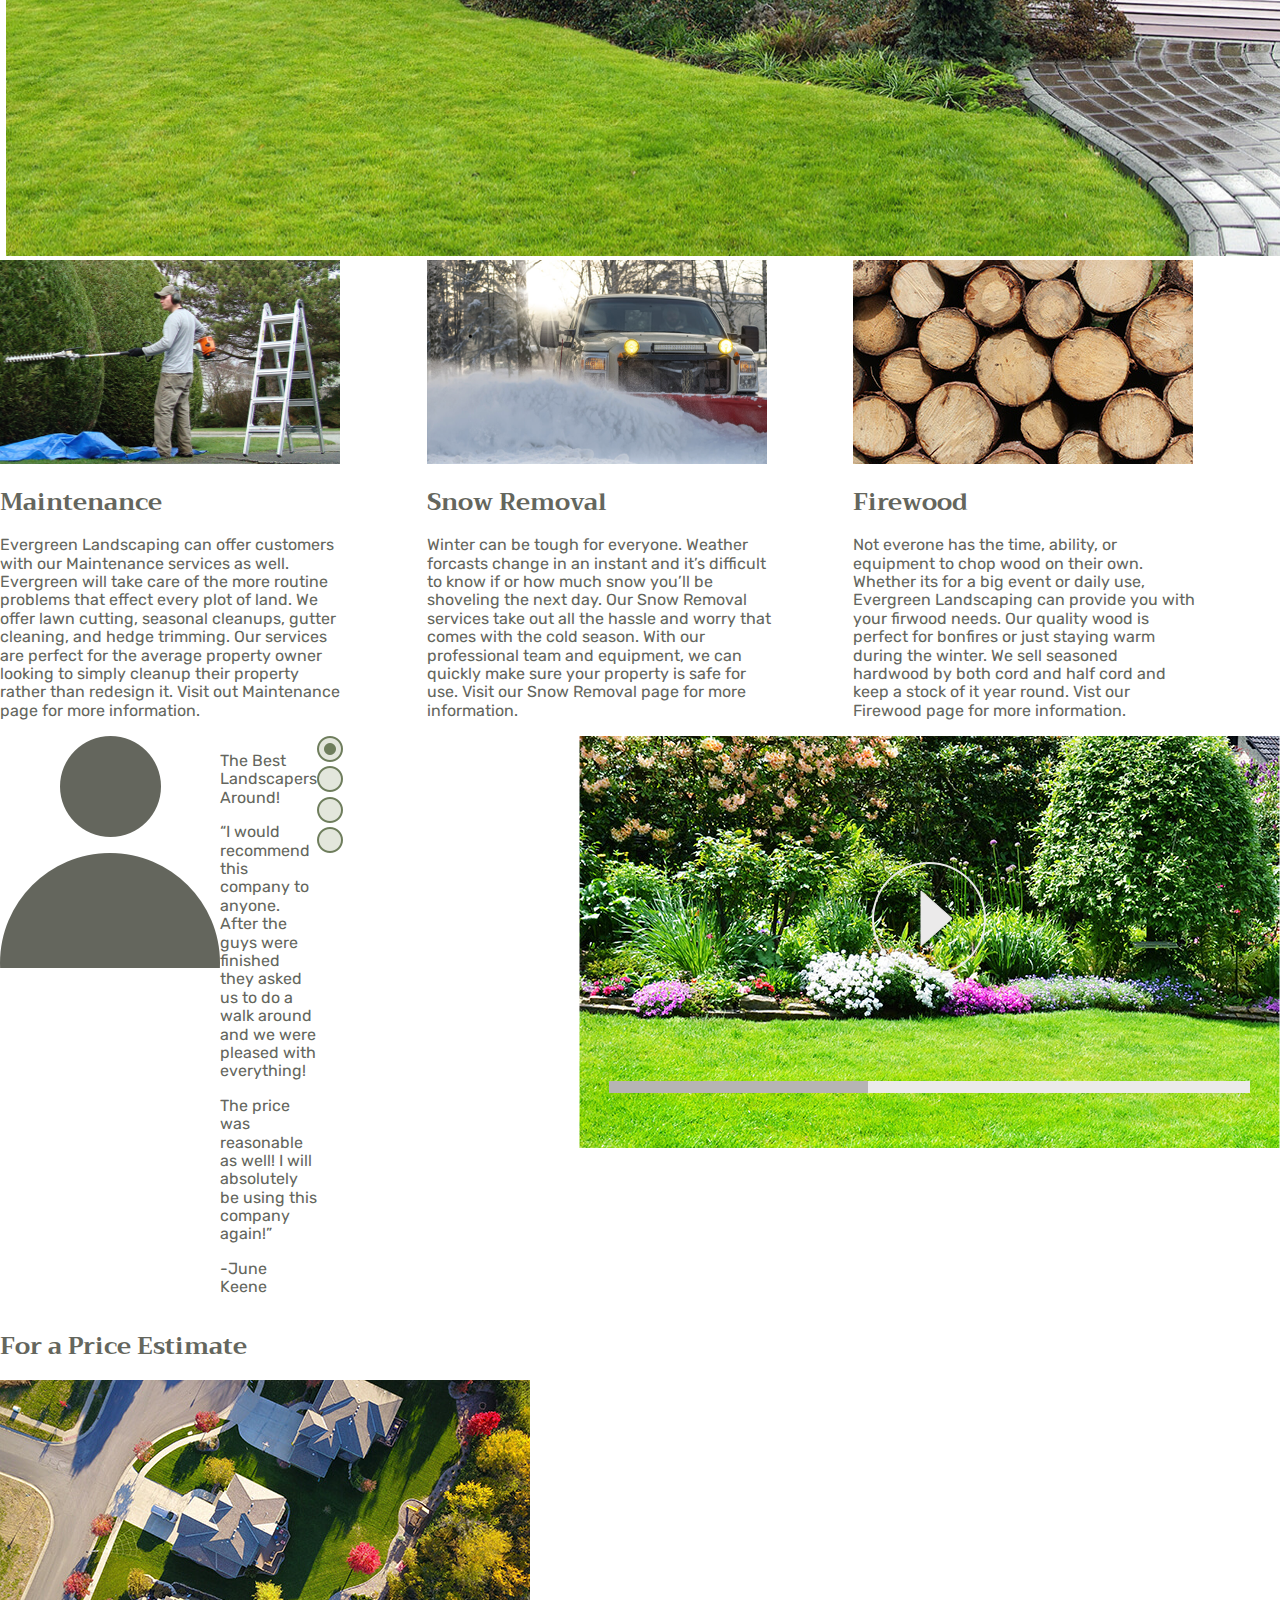
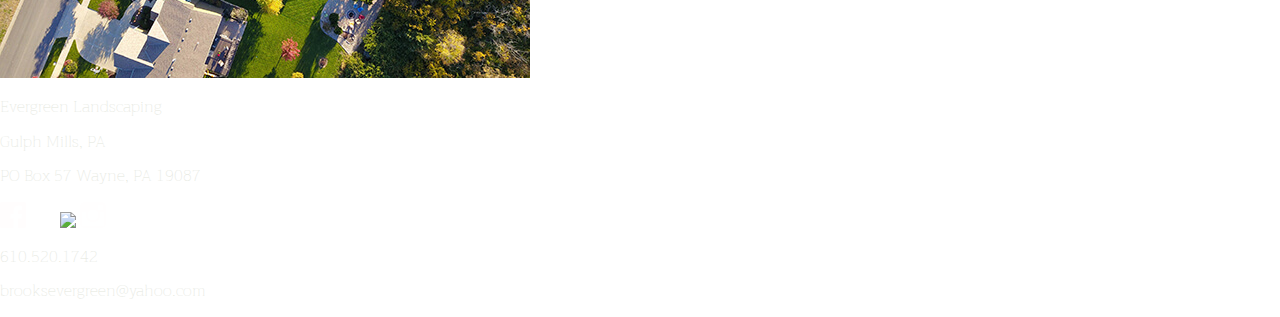
==== commit 51eb5354: "r" ====
--- a/deploy/index.html
+++ b/deploy/index.html
@@ -98,7 +98,7 @@
       <div class="Maintenance">
 
       <img {
-          width: 10%;
+          width: 100%
           src="../deploy/img/Maintenance.png">
       
         <h2 class="h2">Maintenance</h2>
--- a/deploy/css/styles.css
+++ b/deploy/css/styles.css
@@ -420,9 +420,14 @@
 .header {
   width: 100%;
   display: grid;
-  grid-template-columns: 10% 80% 10%;
-  grid-template-rows: "logo Title socials_dark";
+  grid-template-columns: 100%;
   background-color: #D8DECC;
+}
+@media (min-width: 1024px) {
+  .header {
+    grid-template-columns: 1fr 1fr 1fr;
+    grid-template-rows: "logo Title socials_dark";
+  }
 }
 
 /* =============
@@ -445,6 +450,12 @@
     grid-template-areas: "images text aside";
   }
 }
+@media (min-width: 1200px) {
+  ._section1a {
+    grid-template-columns: 1fr 1fr 1fr;
+    grid-template-areas: "images text aside";
+  }
+}
 @media (min-width: 1024px) {
   ._section1a .images {
     grid-area: text;
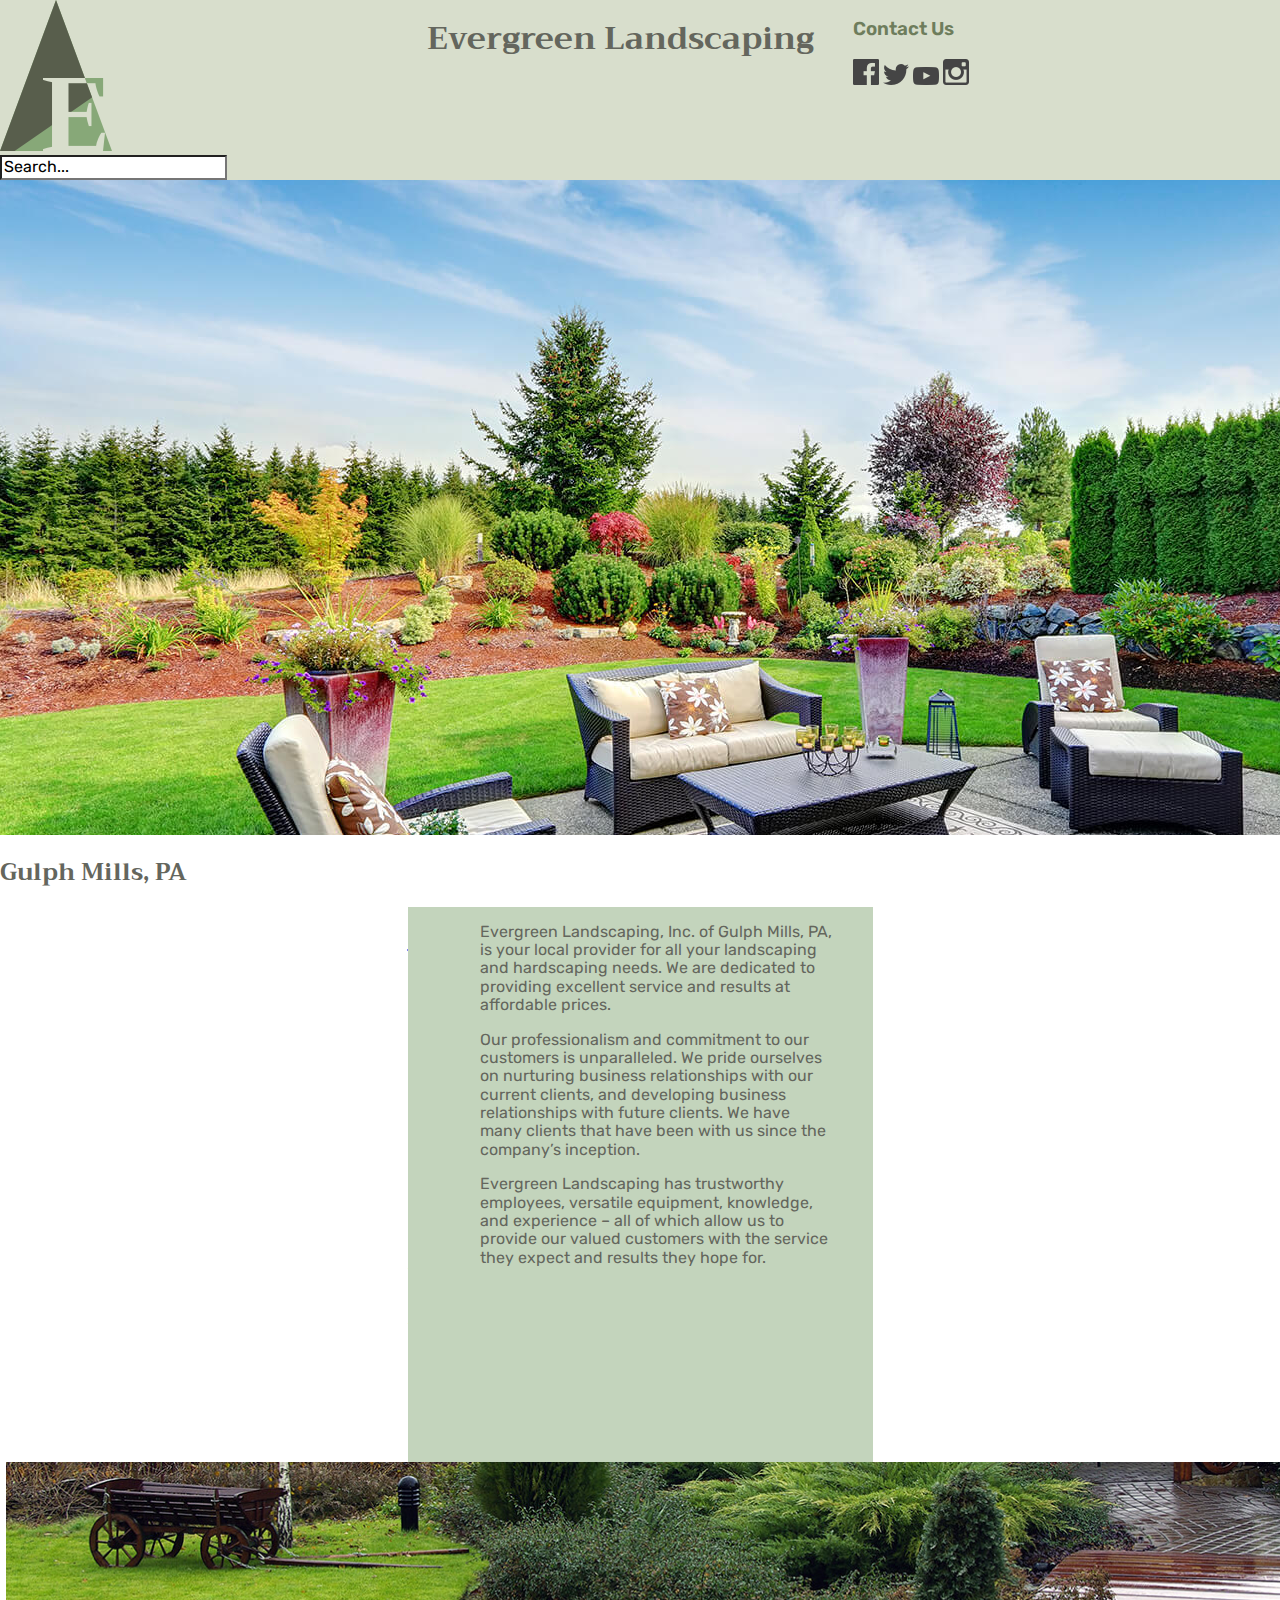
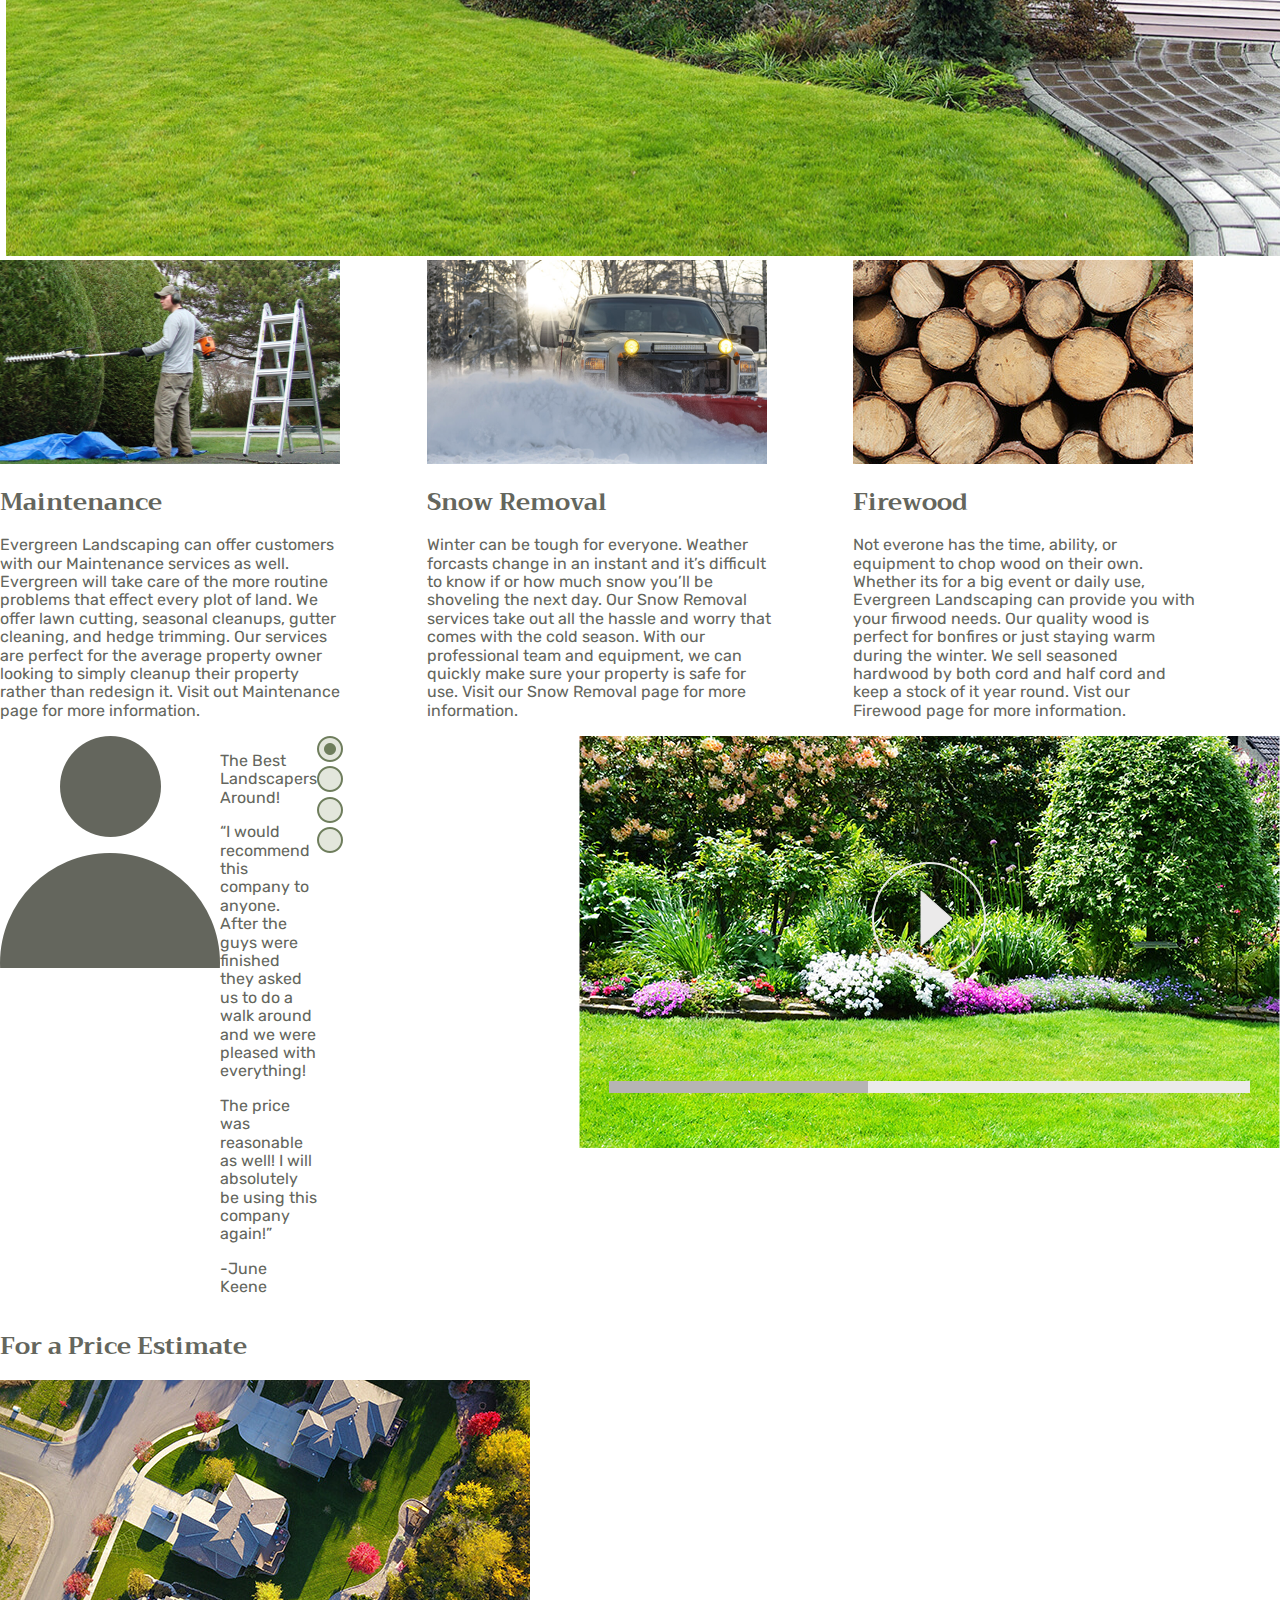
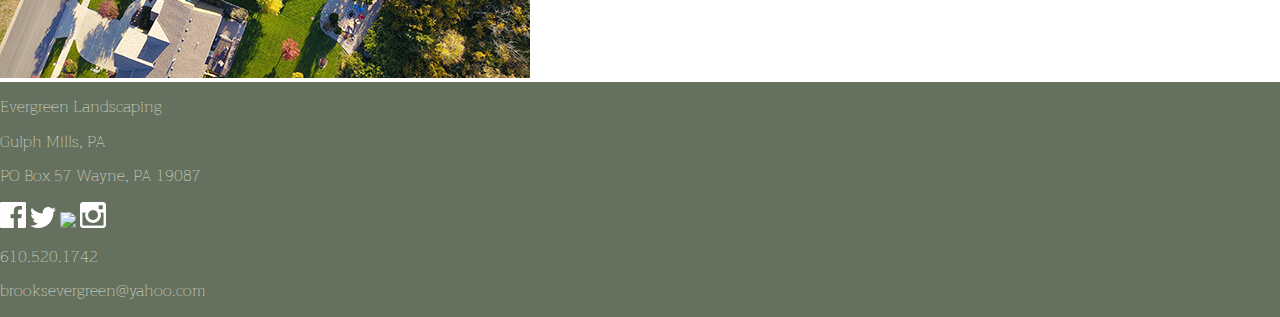
==== commit 4d2ebabc: "media queries section 1a" ====
--- a/deploy/index.html
+++ b/deploy/index.html
@@ -165,7 +165,7 @@
       </div>
     </section>
 
-    <footer>
+    <footer class="footer">
       <!-- Footer -->
       <div class="footer_left">
         <p>Evergreen Landscaping</p>
--- a/deploy/css/styles.css
+++ b/deploy/css/styles.css
@@ -426,7 +426,7 @@
 @media (min-width: 1024px) {
   .header {
     grid-template-columns: 1fr 1fr 1fr;
-    grid-template-rows: "logo Title socials_dark";
+    grid-template-areas: "logo Title socials_dark";
   }
 }
 
@@ -434,7 +434,14 @@
     Footer
 ============= */
 .footer {
+  display: grid;
+  grid-template-columns: 100%;
   background-color: #65715E;
+}
+@media (min-width: 1024px) {
+  .footer {
+    width: 100%;
+  }
 }
 
 /* =============
@@ -446,43 +453,41 @@
 }
 @media (min-width: 1024px) {
   ._section1a {
+    width: 100%;
     grid-template-columns: 1fr 1fr 1fr;
     grid-template-areas: "images text aside";
   }
 }
-@media (min-width: 1200px) {
-  ._section1a {
-    grid-template-columns: 1fr 1fr 1fr;
-    grid-template-areas: "images text aside";
-  }
-}
+
 @media (min-width: 1024px) {
-  ._section1a .images {
+  .images {
     grid-area: text;
   }
 }
-._section1a .text {
+
+.text {
   margin-right: 108px;
 }
 @media (min-width: 1024px) {
-  ._section1a .text {
+  .text {
     grid-area: text;
   }
 }
-._section1a .aside {
+
+.aside {
   background-color: #C3D4BC;
   padding-left: 72px;
   padding-right: 41px;
   width: 352px;
 }
-._section1a .aside p {
+.aside p {
   font-family: "Rubik";
   font-weight: 400;
   font-size: 16;
   color: #64665D;
 }
 @media (min-width: 1024px) {
-  ._section1a .aside {
+  .aside {
     grid-area: text;
   }
 }
